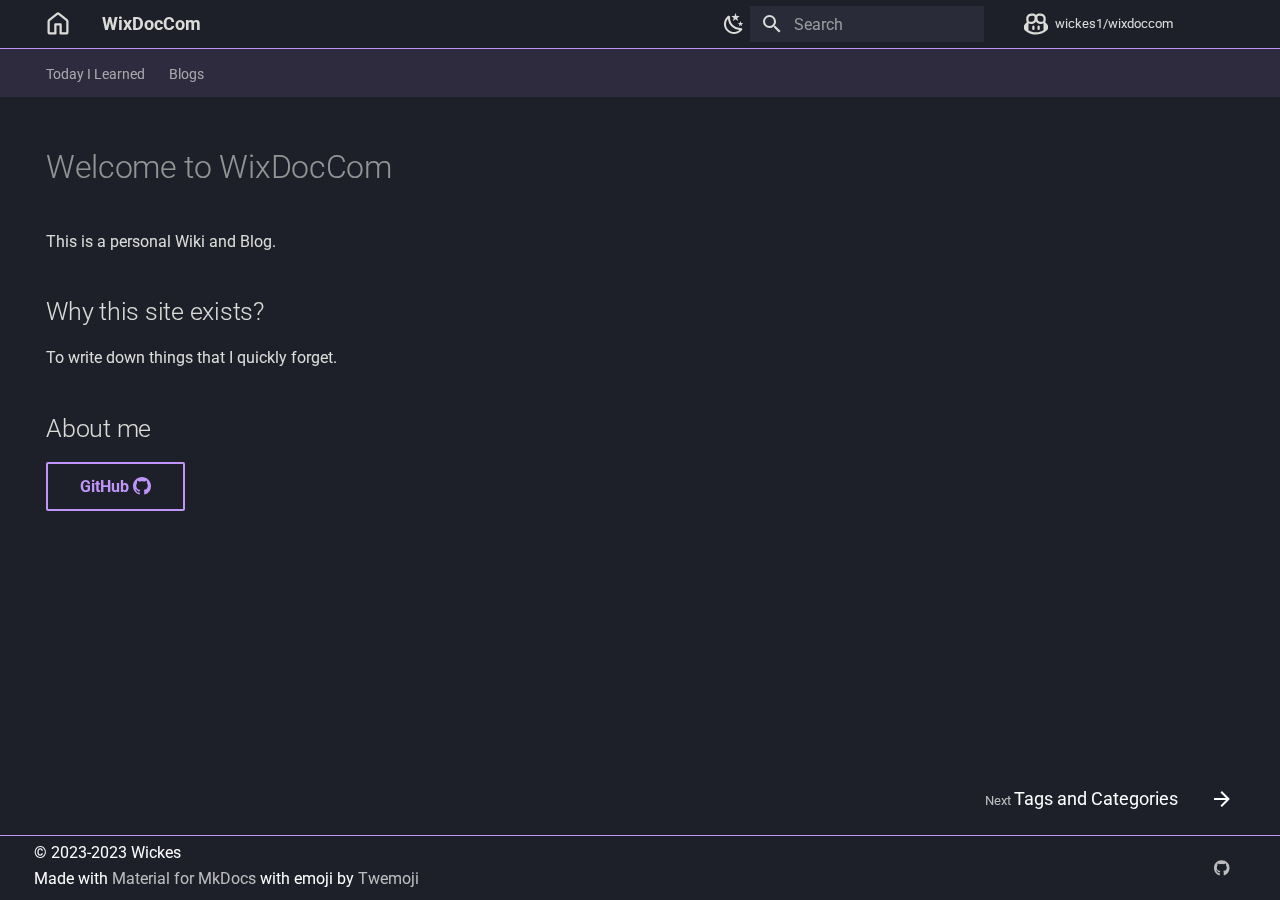
==== index.html @ 3c7849db "Deployed dbfec94 with MkDocs version: 1.5.3" ====
<!doctype html><html lang=en class=no-js> <head><meta charset=utf-8><meta name=viewport content="width=device-width,initial-scale=1"><meta name=description content="Wickes' little wiki"><meta name=author content=Wickes1><link href=https://wix-doc.com/ rel=canonical><link href=tags/ rel=next><link rel=icon href=assets/images/favicon.png><meta name=generator content="mkdocs-1.5.3, mkdocs-material-9.4.7"><title>WixDocCom</title><link rel=stylesheet href=assets/stylesheets/main.4b4a2bd9.min.css><link rel=stylesheet href=assets/stylesheets/palette.356b1318.min.css><script src=assets/pymdownx-extras/material-extra-theme-TVq-kNRT.js type=text/javascript></script><script src=assets/pymdownx-extras/material-extra-3rdparty-E-i8w1WA.js type=text/javascript></script><link rel=preconnect href=https://fonts.gstatic.com crossorigin><link rel=stylesheet href="https://fonts.googleapis.com/css?family=Roboto:300,300i,400,400i,700,700i%7CRoboto+Mono:400,400i,700,700i&display=fallback"><style>:root{--md-text-font:"Roboto";--md-code-font:"Roboto Mono"}</style><link rel=stylesheet href=assets/stylesheets/extra.css><link rel=stylesheet href=assets/pymdownx-extras/extra-ed665380f8.css><script>__md_scope=new URL(".",location),__md_hash=e=>[...e].reduce((e,_)=>(e<<5)-e+_.charCodeAt(0),0),__md_get=(e,_=localStorage,t=__md_scope)=>JSON.parse(_.getItem(t.pathname+"."+e)),__md_set=(e,_,t=localStorage,a=__md_scope)=>{try{t.setItem(a.pathname+"."+e,JSON.stringify(_))}catch(e){}}</script><script id=__analytics>function __md_analytics(){function n(){dataLayer.push(arguments)}window.dataLayer=window.dataLayer||[],n("js",new Date),n("config","G-ZJ2YJHZ1DX"),document.addEventListener("DOMContentLoaded",function(){document.forms.search&&document.forms.search.query.addEventListener("blur",function(){this.value&&n("event","search",{search_term:this.value})}),document$.subscribe(function(){var a=document.forms.feedback;if(void 0!==a)for(var e of a.querySelectorAll("[type=submit]"))e.addEventListener("click",function(e){e.preventDefault();var t=document.location.pathname,e=this.getAttribute("data-md-value");n("event","feedback",{page:t,data:e}),a.firstElementChild.disabled=!0;e=a.querySelector(".md-feedback__note [data-md-value='"+e+"']");e&&(e.hidden=!1)}),a.hidden=!1}),location$.subscribe(function(e){n("config","G-ZJ2YJHZ1DX",{page_path:e.pathname})})});var e=document.createElement("script");e.async=!0,e.src="https://www.googletagmanager.com/gtag/js?id=G-ZJ2YJHZ1DX",document.getElementById("__analytics").insertAdjacentElement("afterEnd",e)}</script><script>"undefined"!=typeof __md_analytics&&__md_analytics()</script><meta property=og:type content=website><meta property=og:title content="Welcome to WixDocCom"><meta property=og:description content="Wickes' little wiki"><meta property=og:image content=https://wix-doc.com/assets/images/social/index.png><meta property=og:image:type content=image/png><meta property=og:image:width content=1200><meta property=og:image:height content=630><meta content=https://wix-doc.com/ property=og:url><meta name=twitter:card content=summary_large_image><meta name=twitter:title content="Welcome to WixDocCom"><meta name=twitter:description content="Wickes' little wiki"><meta name=twitter:image content=https://wix-doc.com/assets/images/social/index.png><link href=assets/stylesheets/glightbox.min.css rel=stylesheet><style>
        html.glightbox-open { overflow: initial; height: 100%; }
        .gslide-title { margin-top: 0px; user-select: text; }
        .gslide-desc { color: #666; user-select: text; }
        .gslide-image img { background: white; }
        
            .gscrollbar-fixer { padding-right: 15px; }
            .gdesc-inner { font-size: 0.75rem; }
            body[data-md-color-scheme="slate"] .gdesc-inner { background: var(--md-default-bg-color);}
            body[data-md-color-scheme="slate"] .gslide-title { color: var(--md-default-fg-color);}
            body[data-md-color-scheme="slate"] .gslide-desc { color: var(--md-default-fg-color);}
            </style><script src=assets/javascripts/glightbox.min.js></script></head> <body dir=ltr data-md-color-scheme=dracula data-md-color-primary=deep-purple data-md-color-accent=deep-purple> <input class=md-toggle data-md-toggle=drawer type=checkbox id=__drawer autocomplete=off> <input class=md-toggle data-md-toggle=search type=checkbox id=__search autocomplete=off> <label class=md-overlay for=__drawer></label> <div data-md-component=skip> <a href=#welcome-to-wixdoccom class=md-skip> Skip to content </a> </div> <div data-md-component=announce> </div> <header class=md-header data-md-component=header> <nav class="md-header__inner md-grid" aria-label=header.title> <a href=https://wix-doc.com/ title=WixDocCom class="md-header__button md-logo" aria-label=WixDocCom> <svg xmlns=http://www.w3.org/2000/svg viewbox="0 0 16 16"><path d="M6.906.664a1.749 1.749 0 0 1 2.187 0l5.25 4.2c.415.332.657.835.657 1.367v7.019A1.75 1.75 0 0 1 13.25 15h-3.5a.75.75 0 0 1-.75-.75V9H7v5.25a.75.75 0 0 1-.75.75h-3.5A1.75 1.75 0 0 1 1 13.25V6.23c0-.531.242-1.034.657-1.366l5.25-4.2Zm1.25 1.171a.25.25 0 0 0-.312 0l-5.25 4.2a.25.25 0 0 0-.094.196v7.019c0 .138.112.25.25.25H5.5V8.25a.75.75 0 0 1 .75-.75h3.5a.75.75 0 0 1 .75.75v5.25h2.75a.25.25 0 0 0 .25-.25V6.23a.25.25 0 0 0-.094-.195Z"/></svg> </a> <label class="md-header__button md-icon" for=__drawer> <svg xmlns=http://www.w3.org/2000/svg viewbox="0 0 24 24"><path d="M3 6h18v2H3V6m0 5h18v2H3v-2m0 5h18v2H3v-2Z"/></svg> </label> <div class=md-header__title data-md-component=header-title> <div class=md-header__ellipsis> <div class=md-header__topic> <span class=md-ellipsis> WixDocCom </span> </div> <div class=md-header__topic data-md-component=header-topic> <span class=md-ellipsis> Welcome to WixDocCom </span> </div> </div> </div> <div class=md-header__options> <div class="md-header-nav__scheme md-header-nav__button md-source__icon md-icon"> <a href=javascript:toggleScheme(); title="Light mode" class=light-mode> <svg xmlns=http://www.w3.org/2000/svg viewbox="0 0 24 24"><path d="M12 7a5 5 0 0 1 5 5 5 5 0 0 1-5 5 5 5 0 0 1-5-5 5 5 0 0 1 5-5m0 2a3 3 0 0 0-3 3 3 3 0 0 0 3 3 3 3 0 0 0 3-3 3 3 0 0 0-3-3m0-7 2.39 3.42C13.65 5.15 12.84 5 12 5c-.84 0-1.65.15-2.39.42L12 2M3.34 7l4.16-.35A7.2 7.2 0 0 0 5.94 8.5c-.44.74-.69 1.5-.83 2.29L3.34 7m.02 10 1.76-3.77a7.131 7.131 0 0 0 2.38 4.14L3.36 17M20.65 7l-1.77 3.79a7.023 7.023 0 0 0-2.38-4.15l4.15.36m-.01 10-4.14.36c.59-.51 1.12-1.14 1.54-1.86.42-.73.69-1.5.83-2.29L20.64 17M12 22l-2.41-3.44c.74.27 1.55.44 2.41.44.82 0 1.63-.17 2.37-.44L12 22Z"/></svg> </a> <a href=javascript:toggleScheme(); title="Dark mode" class=dark-mode> <svg xmlns=http://www.w3.org/2000/svg viewbox="0 0 24 24"><path d="m17.75 4.09-2.53 1.94.91 3.06-2.63-1.81-2.63 1.81.91-3.06-2.53-1.94L12.44 4l1.06-3 1.06 3 3.19.09m3.5 6.91-1.64 1.25.59 1.98-1.7-1.17-1.7 1.17.59-1.98L15.75 11l2.06-.05L18.5 9l.69 1.95 2.06.05m-2.28 4.95c.83-.08 1.72 1.1 1.19 1.85-.32.45-.66.87-1.08 1.27C15.17 23 8.84 23 4.94 19.07c-3.91-3.9-3.91-10.24 0-14.14.4-.4.82-.76 1.27-1.08.75-.53 1.93.36 1.85 1.19-.27 2.86.69 5.83 2.89 8.02a9.96 9.96 0 0 0 8.02 2.89m-1.64 2.02a12.08 12.08 0 0 1-7.8-3.47c-2.17-2.19-3.33-5-3.49-7.82-2.81 3.14-2.7 7.96.31 10.98 3.02 3.01 7.84 3.12 10.98.31Z"/></svg> </a> <a href=javascript:toggleScheme(); title="System preference" class=system-mode> <svg xmlns=http://www.w3.org/2000/svg viewbox="0 0 24 24"><path d="M7.5 2c-1.79 1.15-3 3.18-3 5.5s1.21 4.35 3.03 5.5C4.46 13 2 10.54 2 7.5A5.5 5.5 0 0 1 7.5 2m11.57 1.5 1.43 1.43L4.93 20.5 3.5 19.07 19.07 3.5m-6.18 2.43L11.41 5 9.97 6l.42-1.7L9 3.24l1.75-.12.58-1.65L12 3.1l1.73.03-1.35 1.13.51 1.67m-3.3 3.61-1.16-.73-1.12.78.34-1.32-1.09-.83 1.36-.09.45-1.29.51 1.27 1.36.03-1.05.87.4 1.31M19 13.5a5.5 5.5 0 0 1-5.5 5.5c-1.22 0-2.35-.4-3.26-1.07l7.69-7.69c.67.91 1.07 2.04 1.07 3.26m-4.4 6.58 2.77-1.15-.24 3.35-2.53-2.2m4.33-2.7 1.15-2.77 2.2 2.54-3.35.23m1.15-4.96-1.14-2.78 3.34.24-2.2 2.54M9.63 18.93l2.77 1.15-2.53 2.19-.24-3.34Z"/></svg> </a> <a href=javascript:toggleScheme(); title="Unknown scheme" class=unknown-mode> <svg xmlns=http://www.w3.org/2000/svg viewbox="0 0 24 24"><path d="m15.07 11.25-.9.92C13.45 12.89 13 13.5 13 15h-2v-.5c0-1.11.45-2.11 1.17-2.83l1.24-1.26c.37-.36.59-.86.59-1.41a2 2 0 0 0-2-2 2 2 0 0 0-2 2H8a4 4 0 0 1 4-4 4 4 0 0 1 4 4 3.2 3.2 0 0 1-.93 2.25M13 19h-2v-2h2M12 2A10 10 0 0 0 2 12a10 10 0 0 0 10 10 10 10 0 0 0 10-10c0-5.53-4.5-10-10-10Z"/></svg> </a> </div> </div> <label class="md-header__button md-icon" for=__search> <svg xmlns=http://www.w3.org/2000/svg viewbox="0 0 24 24"><path d="M9.5 3A6.5 6.5 0 0 1 16 9.5c0 1.61-.59 3.09-1.56 4.23l.27.27h.79l5 5-1.5 1.5-5-5v-.79l-.27-.27A6.516 6.516 0 0 1 9.5 16 6.5 6.5 0 0 1 3 9.5 6.5 6.5 0 0 1 9.5 3m0 2C7 5 5 7 5 9.5S7 14 9.5 14 14 12 14 9.5 12 5 9.5 5Z"/></svg> </label> <div class=md-search data-md-component=search role=dialog> <label class=md-search__overlay for=__search></label> <div class=md-search__inner role=search> <form class=md-search__form name=search> <input type=text class=md-search__input name=query aria-label=Search placeholder=Search autocapitalize=off autocorrect=off autocomplete=off spellcheck=false data-md-component=search-query required> <label class="md-search__icon md-icon" for=__search> <svg xmlns=http://www.w3.org/2000/svg viewbox="0 0 24 24"><path d="M9.5 3A6.5 6.5 0 0 1 16 9.5c0 1.61-.59 3.09-1.56 4.23l.27.27h.79l5 5-1.5 1.5-5-5v-.79l-.27-.27A6.516 6.516 0 0 1 9.5 16 6.5 6.5 0 0 1 3 9.5 6.5 6.5 0 0 1 9.5 3m0 2C7 5 5 7 5 9.5S7 14 9.5 14 14 12 14 9.5 12 5 9.5 5Z"/></svg> <svg xmlns=http://www.w3.org/2000/svg viewbox="0 0 24 24"><path d="M20 11v2H8l5.5 5.5-1.42 1.42L4.16 12l7.92-7.92L13.5 5.5 8 11h12Z"/></svg> </label> <nav class=md-search__options aria-label=Search> <a href=javascript:void(0) class="md-search__icon md-icon" title=Share aria-label=Share data-clipboard data-clipboard-text data-md-component=search-share tabindex=-1> <svg xmlns=http://www.w3.org/2000/svg viewbox="0 0 24 24"><path d="M18 16.08c-.76 0-1.44.3-1.96.77L8.91 12.7c.05-.23.09-.46.09-.7 0-.24-.04-.47-.09-.7l7.05-4.11c.54.5 1.25.81 2.04.81a3 3 0 0 0 3-3 3 3 0 0 0-3-3 3 3 0 0 0-3 3c0 .24.04.47.09.7L8.04 9.81C7.5 9.31 6.79 9 6 9a3 3 0 0 0-3 3 3 3 0 0 0 3 3c.79 0 1.5-.31 2.04-.81l7.12 4.15c-.05.21-.08.43-.08.66 0 1.61 1.31 2.91 2.92 2.91 1.61 0 2.92-1.3 2.92-2.91A2.92 2.92 0 0 0 18 16.08Z"/></svg> </a> <button type=reset class="md-search__icon md-icon" title=Clear aria-label=Clear tabindex=-1> <svg xmlns=http://www.w3.org/2000/svg viewbox="0 0 24 24"><path d="M19 6.41 17.59 5 12 10.59 6.41 5 5 6.41 10.59 12 5 17.59 6.41 19 12 13.41 17.59 19 19 17.59 13.41 12 19 6.41Z"/></svg> </button> </nav> <div class=md-search__suggest data-md-component=search-suggest></div> </form> <div class=md-search__output> <div class=md-search__scrollwrap data-md-scrollfix> <div class=md-search-result data-md-component=search-result> <div class=md-search-result__meta> Initializing search </div> <ol class=md-search-result__list role=presentation></ol> </div> </div> </div> </div> </div> <div class=md-header__source> <a href=https://github.com/wickes1/wixdoccom-source title="Go to repository" class=md-source data-md-component=source> <div class="md-source__icon md-icon"> <svg xmlns=http://www.w3.org/2000/svg viewbox="0 0 16 16"><path d="M7.998 15.035c-4.562 0-7.873-2.914-7.998-3.749V9.338c.085-.628.677-1.686 1.588-2.065.013-.07.024-.143.036-.218.029-.183.06-.384.126-.612-.201-.508-.254-1.084-.254-1.656 0-.87.128-1.769.693-2.484.579-.733 1.494-1.124 2.724-1.261 1.206-.134 2.262.034 2.944.765.05.053.096.108.139.165.044-.057.094-.112.143-.165.682-.731 1.738-.899 2.944-.765 1.23.137 2.145.528 2.724 1.261.566.715.693 1.614.693 2.484 0 .572-.053 1.148-.254 1.656.066.228.098.429.126.612.012.076.024.148.037.218.924.385 1.522 1.471 1.591 2.095v1.872c0 .766-3.351 3.795-8.002 3.795Zm0-1.485c2.28 0 4.584-1.11 5.002-1.433V7.862l-.023-.116c-.49.21-1.075.291-1.727.291-1.146 0-2.059-.327-2.71-.991A3.222 3.222 0 0 1 8 6.303a3.24 3.24 0 0 1-.544.743c-.65.664-1.563.991-2.71.991-.652 0-1.236-.081-1.727-.291l-.023.116v4.255c.419.323 2.722 1.433 5.002 1.433ZM6.762 2.83c-.193-.206-.637-.413-1.682-.297-1.019.113-1.479.404-1.713.7-.247.312-.369.789-.369 1.554 0 .793.129 1.171.308 1.371.162.181.519.379 1.442.379.853 0 1.339-.235 1.638-.54.315-.322.527-.827.617-1.553.117-.935-.037-1.395-.241-1.614Zm4.155-.297c-1.044-.116-1.488.091-1.681.297-.204.219-.359.679-.242 1.614.091.726.303 1.231.618 1.553.299.305.784.54 1.638.54.922 0 1.28-.198 1.442-.379.179-.2.308-.578.308-1.371 0-.765-.123-1.242-.37-1.554-.233-.296-.693-.587-1.713-.7Z"/><path d="M6.25 9.037a.75.75 0 0 1 .75.75v1.501a.75.75 0 0 1-1.5 0V9.787a.75.75 0 0 1 .75-.75Zm4.25.75v1.501a.75.75 0 0 1-1.5 0V9.787a.75.75 0 0 1 1.5 0Z"/></svg> </div> <div class=md-source__repository> wickes1/wixdoccom </div> </a> </div> </nav> </header> <div class=md-container data-md-component=container> <nav class=md-tabs aria-label=Tabs data-md-component=tabs> <div class=md-grid> <ul class=md-tabs__list> <li class=md-tabs__item> <a href=til/ class=md-tabs__link> Today I Learned </a> </li> <li class=md-tabs__item> <a href=blog/ class=md-tabs__link> Blogs </a> </li> </ul> </div> </nav> <main class=md-main data-md-component=main> <div class="md-main__inner md-grid"> <div class="md-sidebar md-sidebar--primary" data-md-component=sidebar data-md-type=navigation hidden> <div class=md-sidebar__scrollwrap> <div class=md-sidebar__inner> <nav class="md-nav md-nav--primary md-nav--lifted" aria-label=Navigation data-md-level=0> <label class=md-nav__title for=__drawer> <a href=. title=WixDocCom class="md-nav__button md-logo" aria-label=WixDocCom data-md-component=logo> <svg xmlns=http://www.w3.org/2000/svg viewbox="0 0 16 16"><path d="M6.906.664a1.749 1.749 0 0 1 2.187 0l5.25 4.2c.415.332.657.835.657 1.367v7.019A1.75 1.75 0 0 1 13.25 15h-3.5a.75.75 0 0 1-.75-.75V9H7v5.25a.75.75 0 0 1-.75.75h-3.5A1.75 1.75 0 0 1 1 13.25V6.23c0-.531.242-1.034.657-1.366l5.25-4.2Zm1.25 1.171a.25.25 0 0 0-.312 0l-5.25 4.2a.25.25 0 0 0-.094.196v7.019c0 .138.112.25.25.25H5.5V8.25a.75.75 0 0 1 .75-.75h3.5a.75.75 0 0 1 .75.75v5.25h2.75a.25.25 0 0 0 .25-.25V6.23a.25.25 0 0 0-.094-.195Z"/></svg> </a> WixDocCom </label> <div class=md-nav__source> <a href=https://github.com/wickes1/wixdoccom-source title="Go to repository" class=md-source data-md-component=source> <div class="md-source__icon md-icon"> <svg xmlns=http://www.w3.org/2000/svg viewbox="0 0 16 16"><path d="M7.998 15.035c-4.562 0-7.873-2.914-7.998-3.749V9.338c.085-.628.677-1.686 1.588-2.065.013-.07.024-.143.036-.218.029-.183.06-.384.126-.612-.201-.508-.254-1.084-.254-1.656 0-.87.128-1.769.693-2.484.579-.733 1.494-1.124 2.724-1.261 1.206-.134 2.262.034 2.944.765.05.053.096.108.139.165.044-.057.094-.112.143-.165.682-.731 1.738-.899 2.944-.765 1.23.137 2.145.528 2.724 1.261.566.715.693 1.614.693 2.484 0 .572-.053 1.148-.254 1.656.066.228.098.429.126.612.012.076.024.148.037.218.924.385 1.522 1.471 1.591 2.095v1.872c0 .766-3.351 3.795-8.002 3.795Zm0-1.485c2.28 0 4.584-1.11 5.002-1.433V7.862l-.023-.116c-.49.21-1.075.291-1.727.291-1.146 0-2.059-.327-2.71-.991A3.222 3.222 0 0 1 8 6.303a3.24 3.24 0 0 1-.544.743c-.65.664-1.563.991-2.71.991-.652 0-1.236-.081-1.727-.291l-.023.116v4.255c.419.323 2.722 1.433 5.002 1.433ZM6.762 2.83c-.193-.206-.637-.413-1.682-.297-1.019.113-1.479.404-1.713.7-.247.312-.369.789-.369 1.554 0 .793.129 1.171.308 1.371.162.181.519.379 1.442.379.853 0 1.339-.235 1.638-.54.315-.322.527-.827.617-1.553.117-.935-.037-1.395-.241-1.614Zm4.155-.297c-1.044-.116-1.488.091-1.681.297-.204.219-.359.679-.242 1.614.091.726.303 1.231.618 1.553.299.305.784.54 1.638.54.922 0 1.28-.198 1.442-.379.179-.2.308-.578.308-1.371 0-.765-.123-1.242-.37-1.554-.233-.296-.693-.587-1.713-.7Z"/><path d="M6.25 9.037a.75.75 0 0 1 .75.75v1.501a.75.75 0 0 1-1.5 0V9.787a.75.75 0 0 1 .75-.75Zm4.25.75v1.501a.75.75 0 0 1-1.5 0V9.787a.75.75 0 0 1 1.5 0Z"/></svg> </div> <div class=md-source__repository> wickes1/wixdoccom </div> </a> </div> <ul class=md-nav__list data-md-scrollfix> <li class="md-nav__item md-nav__item--section md-nav__item--nested"> <input class="md-nav__toggle md-toggle " type=checkbox id=__nav_1> <div class="md-nav__link md-nav__container"> <a href=til/ class="md-nav__link "> <span class=md-ellipsis> Today I Learned </span> </a> <label class="md-nav__link " for=__nav_1 id=__nav_1_label tabindex> <span class="md-nav__icon md-icon"></span> </label> </div> <nav class=md-nav data-md-level=1 aria-labelledby=__nav_1_label aria-expanded=false> <label class=md-nav__title for=__nav_1> <span class="md-nav__icon md-icon"></span> Today I Learned </label> <ul class=md-nav__list data-md-scrollfix> <li class=md-nav__item> <a href=til/arch-linux/ class=md-nav__link> <span class=md-ellipsis> Arch Linux </span> </a> </li> <li class=md-nav__item> <a href=til/cloudflare/ class=md-nav__link> <span class=md-ellipsis> Cloudflare </span> </a> </li> </ul> </nav> </li> <li class="md-nav__item md-nav__item--section md-nav__item--nested"> <input class="md-nav__toggle md-toggle " type=checkbox id=__nav_2> <div class="md-nav__link md-nav__container"> <a href=blog/ class="md-nav__link "> <span class=md-ellipsis> Blogs </span> </a> <label class="md-nav__link " for=__nav_2 id=__nav_2_label tabindex> <span class="md-nav__icon md-icon"></span> </label> </div> <nav class=md-nav data-md-level=1 aria-labelledby=__nav_2_label aria-expanded=false> <label class=md-nav__title for=__nav_2> <span class="md-nav__icon md-icon"></span> Blogs </label> <ul class=md-nav__list data-md-scrollfix> <li class="md-nav__item md-nav__item--section md-nav__item--nested"> <input class="md-nav__toggle md-toggle " type=checkbox id=__nav_2_2> <label class=md-nav__link for=__nav_2_2 id=__nav_2_2_label tabindex> <span class=md-ellipsis> Archive </span> <span class="md-nav__icon md-icon"></span> </label> <nav class=md-nav data-md-level=2 aria-labelledby=__nav_2_2_label aria-expanded=false> <label class=md-nav__title for=__nav_2_2> <span class="md-nav__icon md-icon"></span> Archive </label> <ul class=md-nav__list data-md-scrollfix> <li class=md-nav__item> <a href=blog/archive/2023/11/ class=md-nav__link> <span class=md-ellipsis> November 2023 </span> </a> </li> </ul> </nav> </li> </ul> </nav> </li> </ul> </nav> </div> </div> </div> <div class="md-sidebar md-sidebar--secondary" data-md-component=sidebar data-md-type=toc hidden> <div class=md-sidebar__scrollwrap> <div class=md-sidebar__inner> <nav class="md-nav md-nav--secondary" aria-label="Table of contents"> <label class=md-nav__title for=__toc> <span class="md-nav__icon md-icon"></span> Table of contents </label> <ul class=md-nav__list data-md-component=toc data-md-scrollfix> <li class=md-nav__item> <a href=#why-this-site-exists class=md-nav__link> Why this site exists? </a> </li> <li class=md-nav__item> <a href=#about-me class=md-nav__link> About me </a> </li> </ul> </nav> </div> </div> </div> <div class=md-content data-md-component=content> <article class="md-content__inner md-typeset"> <h1 id=welcome-to-wixdoccom>Welcome to WixDocCom<a class=headerlink href=#welcome-to-wixdoccom title="Permanent link">&para;</a></h1> <p>This is a personal Wiki and Blog.</p> <h2 id=why-this-site-exists>Why this site exists?<a class=headerlink href=#why-this-site-exists title="Permanent link">&para;</a></h2> <p>To write down things that I quickly forget.</p> <h2 id=about-me>About me<a class=headerlink href=#about-me title="Permanent link">&para;</a></h2> <p><a class=md-button href=https://github.com/wickes1 rel=noopener target=_blank>GitHub <span class=twemoji><svg xmlns=http://www.w3.org/2000/svg viewbox="0 0 16 16"><path d="M8 0c4.42 0 8 3.58 8 8a8.013 8.013 0 0 1-5.45 7.59c-.4.08-.55-.17-.55-.38 0-.27.01-1.13.01-2.2 0-.75-.25-1.23-.54-1.48 1.78-.2 3.65-.88 3.65-3.95 0-.88-.31-1.59-.82-2.15.08-.2.36-1.02-.08-2.12 0 0-.67-.22-2.2.82-.64-.18-1.32-.27-2-.27-.68 0-1.36.09-2 .27-1.53-1.03-2.2-.82-2.2-.82-.44 1.1-.16 1.92-.08 2.12-.51.56-.82 1.28-.82 2.15 0 3.06 1.86 3.75 3.64 3.95-.23.2-.44.55-.51 1.07-.46.21-1.61.55-2.33-.66-.15-.24-.6-.83-1.23-.82-.67.01-.27.38.01.53.34.19.73.9.82 1.13.16.45.68 1.31 2.69.94 0 .67.01 1.3.01 1.49 0 .21-.15.45-.55.38A7.995 7.995 0 0 1 0 8c0-4.42 3.58-8 8-8Z"/></svg></span></a></p> </article> </div> </div> <button type=button class="md-top md-icon" data-md-component=top hidden> <svg xmlns=http://www.w3.org/2000/svg viewbox="0 0 24 24"><path d="M13 20h-2V8l-5.5 5.5-1.42-1.42L12 4.16l7.92 7.92-1.42 1.42L13 8v12Z"/></svg> Back to top </button> </main> <footer class=md-footer> <nav class="md-footer__inner md-grid" aria-label=footer.title> <a href=tags/ class="md-footer__link md-footer__link--next" rel=next> <div class=md-footer__title> <div class=md-ellipsis> <span class=md-footer__direction> Next </span> Tags and Categories </div> </div> <div class="md-footer__button md-icon"> <svg xmlns=http://www.w3.org/2000/svg viewbox="0 0 24 24"><path d="M4 11v2h12l-5.5 5.5 1.42 1.42L19.84 12l-7.92-7.92L10.5 5.5 16 11H4Z"/></svg> </div> </a> </nav> <div class="md-footer-meta md-typeset"> <div class="md-footer-meta__inner md-grid"> <div class=md-footer-copyright> <div class=md-footer-copyright__highlight> &copy; 2023-2023 Wickes<br> </div> Made with <a href=https://squidfunk.github.io/mkdocs-material/ target=_blank rel=noopener> Material for MkDocs </a> with emoji by <a href=https://github.com/twitter/twemoji target=_blank rel=noopener> Twemoji </a> </div> <div class=md-social> <a href=https://github.com/wickes1 target=_blank rel=noopener title=github.com class=md-social__link> <svg xmlns=http://www.w3.org/2000/svg viewbox="0 0 496 512"><!-- Font Awesome Free 6.4.2 by @fontawesome - https://fontawesome.com License - https://fontawesome.com/license/free (Icons: CC BY 4.0, Fonts: SIL OFL 1.1, Code: MIT License) Copyright 2023 Fonticons, Inc.--><path d="M165.9 397.4c0 2-2.3 3.6-5.2 3.6-3.3.3-5.6-1.3-5.6-3.6 0-2 2.3-3.6 5.2-3.6 3-.3 5.6 1.3 5.6 3.6zm-31.1-4.5c-.7 2 1.3 4.3 4.3 4.9 2.6 1 5.6 0 6.2-2s-1.3-4.3-4.3-5.2c-2.6-.7-5.5.3-6.2 2.3zm44.2-1.7c-2.9.7-4.9 2.6-4.6 4.9.3 2 2.9 3.3 5.9 2.6 2.9-.7 4.9-2.6 4.6-4.6-.3-1.9-3-3.2-5.9-2.9zM244.8 8C106.1 8 0 113.3 0 252c0 110.9 69.8 205.8 169.5 239.2 12.8 2.3 17.3-5.6 17.3-12.1 0-6.2-.3-40.4-.3-61.4 0 0-70 15-84.7-29.8 0 0-11.4-29.1-27.8-36.6 0 0-22.9-15.7 1.6-15.4 0 0 24.9 2 38.6 25.8 21.9 38.6 58.6 27.5 72.9 20.9 2.3-16 8.8-27.1 16-33.7-55.9-6.2-112.3-14.3-112.3-110.5 0-27.5 7.6-41.3 23.6-58.9-2.6-6.5-11.1-33.3 2.6-67.9 20.9-6.5 69 27 69 27 20-5.6 41.5-8.5 62.8-8.5s42.8 2.9 62.8 8.5c0 0 48.1-33.6 69-27 13.7 34.7 5.2 61.4 2.6 67.9 16 17.7 25.8 31.5 25.8 58.9 0 96.5-58.9 104.2-114.8 110.5 9.2 7.9 17 22.9 17 46.4 0 33.7-.3 75.4-.3 83.6 0 6.5 4.6 14.4 17.3 12.1C428.2 457.8 496 362.9 496 252 496 113.3 383.5 8 244.8 8zM97.2 352.9c-1.3 1-1 3.3.7 5.2 1.6 1.6 3.9 2.3 5.2 1 1.3-1 1-3.3-.7-5.2-1.6-1.6-3.9-2.3-5.2-1zm-10.8-8.1c-.7 1.3.3 2.9 2.3 3.9 1.6 1 3.6.7 4.3-.7.7-1.3-.3-2.9-2.3-3.9-2-.6-3.6-.3-4.3.7zm32.4 35.6c-1.6 1.3-1 4.3 1.3 6.2 2.3 2.3 5.2 2.6 6.5 1 1.3-1.3.7-4.3-1.3-6.2-2.2-2.3-5.2-2.6-6.5-1zm-11.4-14.7c-1.6 1-1.6 3.6 0 5.9 1.6 2.3 4.3 3.3 5.6 2.3 1.6-1.3 1.6-3.9 0-6.2-1.4-2.3-4-3.3-5.6-2z"/></svg> </a> </div> </div> </div> </footer> </div> <div class=md-dialog data-md-component=dialog> <div class="md-dialog__inner md-typeset"></div> </div> <script id=__config type=application/json>{"base": ".", "features": ["search.highlight", "search.suggest", "search.share", "content.code.copy", "content.code.annotate", "toc.follow", "navigation.top", "navigation.tabs", "navigation.prune", "navigation.path", "navigation.indexes", "navigation.footer", "navigation.tracking", "navigation.sections", "navigation.tabs.dropdown"], "search": "assets/javascripts/workers/search.f886a092.min.js", "translations": {"clipboard.copied": "Copied to clipboard", "clipboard.copy": "Copy to clipboard", "search.result.more.one": "1 more on this page", "search.result.more.other": "# more on this page", "search.result.none": "No matching documents", "search.result.one": "1 matching document", "search.result.other": "# matching documents", "search.result.placeholder": "Type to start searching", "search.result.term.missing": "Missing", "select.version": "Select version"}}</script> <script src=assets/javascripts/bundle.aecac24b.min.js></script> <script src=.></script> <script src=assets/pymdownx-extras/extra-loader-q9CWAeV9.js></script> <script>document$.subscribe(() => {const lightbox = GLightbox({"touchNavigation": true, "loop": false, "zoomable": true, "draggable": true, "openEffect": "zoom", "closeEffect": "zoom", "slideEffect": "slide"});})</script></body> </html>
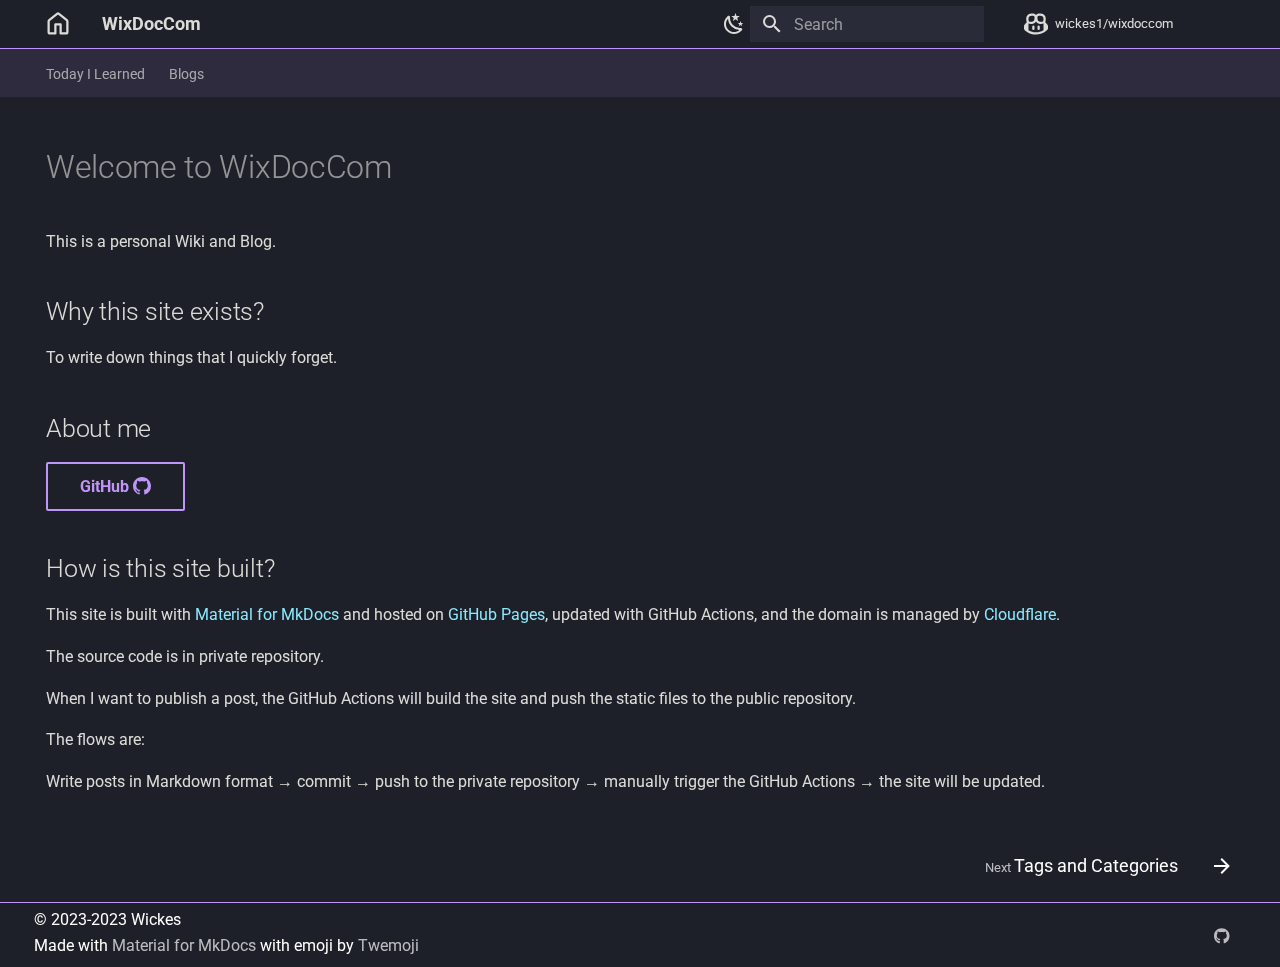
==== commit e28e2f83: "Deployed 4eb49f0 with MkDocs version: 1.5.3" ====
--- a/index.html
+++ b/index.html
@@ -9,4 +9,4 @@
             body[data-md-color-scheme="slate"] .gdesc-inner { background: var(--md-default-bg-color);}
             body[data-md-color-scheme="slate"] .gslide-title { color: var(--md-default-fg-color);}
             body[data-md-color-scheme="slate"] .gslide-desc { color: var(--md-default-fg-color);}
-            </style><script src=assets/javascripts/glightbox.min.js></script></head> <body dir=ltr data-md-color-scheme=dracula data-md-color-primary=deep-purple data-md-color-accent=deep-purple> <input class=md-toggle data-md-toggle=drawer type=checkbox id=__drawer autocomplete=off> <input class=md-toggle data-md-toggle=search type=checkbox id=__search autocomplete=off> <label class=md-overlay for=__drawer></label> <div data-md-component=skip> <a href=#welcome-to-wixdoccom class=md-skip> Skip to content </a> </div> <div data-md-component=announce> </div> <header class=md-header data-md-component=header> <nav class="md-header__inner md-grid" aria-label=header.title> <a href=https://wix-doc.com/ title=WixDocCom class="md-header__button md-logo" aria-label=WixDocCom> <svg xmlns=http://www.w3.org/2000/svg viewbox="0 0 16 16"><path d="M6.906.664a1.749 1.749 0 0 1 2.187 0l5.25 4.2c.415.332.657.835.657 1.367v7.019A1.75 1.75 0 0 1 13.25 15h-3.5a.75.75 0 0 1-.75-.75V9H7v5.25a.75.75 0 0 1-.75.75h-3.5A1.75 1.75 0 0 1 1 13.25V6.23c0-.531.242-1.034.657-1.366l5.25-4.2Zm1.25 1.171a.25.25 0 0 0-.312 0l-5.25 4.2a.25.25 0 0 0-.094.196v7.019c0 .138.112.25.25.25H5.5V8.25a.75.75 0 0 1 .75-.75h3.5a.75.75 0 0 1 .75.75v5.25h2.75a.25.25 0 0 0 .25-.25V6.23a.25.25 0 0 0-.094-.195Z"/></svg> </a> <label class="md-header__button md-icon" for=__drawer> <svg xmlns=http://www.w3.org/2000/svg viewbox="0 0 24 24"><path d="M3 6h18v2H3V6m0 5h18v2H3v-2m0 5h18v2H3v-2Z"/></svg> </label> <div class=md-header__title data-md-component=header-title> <div class=md-header__ellipsis> <div class=md-header__topic> <span class=md-ellipsis> WixDocCom </span> </div> <div class=md-header__topic data-md-component=header-topic> <span class=md-ellipsis> Welcome to WixDocCom </span> </div> </div> </div> <div class=md-header__options> <div class="md-header-nav__scheme md-header-nav__button md-source__icon md-icon"> <a href=javascript:toggleScheme(); title="Light mode" class=light-mode> <svg xmlns=http://www.w3.org/2000/svg viewbox="0 0 24 24"><path d="M12 7a5 5 0 0 1 5 5 5 5 0 0 1-5 5 5 5 0 0 1-5-5 5 5 0 0 1 5-5m0 2a3 3 0 0 0-3 3 3 3 0 0 0 3 3 3 3 0 0 0 3-3 3 3 0 0 0-3-3m0-7 2.39 3.42C13.65 5.15 12.84 5 12 5c-.84 0-1.65.15-2.39.42L12 2M3.34 7l4.16-.35A7.2 7.2 0 0 0 5.94 8.5c-.44.74-.69 1.5-.83 2.29L3.34 7m.02 10 1.76-3.77a7.131 7.131 0 0 0 2.38 4.14L3.36 17M20.65 7l-1.77 3.79a7.023 7.023 0 0 0-2.38-4.15l4.15.36m-.01 10-4.14.36c.59-.51 1.12-1.14 1.54-1.86.42-.73.69-1.5.83-2.29L20.64 17M12 22l-2.41-3.44c.74.27 1.55.44 2.41.44.82 0 1.63-.17 2.37-.44L12 22Z"/></svg> </a> <a href=javascript:toggleScheme(); title="Dark mode" class=dark-mode> <svg xmlns=http://www.w3.org/2000/svg viewbox="0 0 24 24"><path d="m17.75 4.09-2.53 1.94.91 3.06-2.63-1.81-2.63 1.81.91-3.06-2.53-1.94L12.44 4l1.06-3 1.06 3 3.19.09m3.5 6.91-1.64 1.25.59 1.98-1.7-1.17-1.7 1.17.59-1.98L15.75 11l2.06-.05L18.5 9l.69 1.95 2.06.05m-2.28 4.95c.83-.08 1.72 1.1 1.19 1.85-.32.45-.66.87-1.08 1.27C15.17 23 8.84 23 4.94 19.07c-3.91-3.9-3.91-10.24 0-14.14.4-.4.82-.76 1.27-1.08.75-.53 1.93.36 1.85 1.19-.27 2.86.69 5.83 2.89 8.02a9.96 9.96 0 0 0 8.02 2.89m-1.64 2.02a12.08 12.08 0 0 1-7.8-3.47c-2.17-2.19-3.33-5-3.49-7.82-2.81 3.14-2.7 7.96.31 10.98 3.02 3.01 7.84 3.12 10.98.31Z"/></svg> </a> <a href=javascript:toggleScheme(); title="System preference" class=system-mode> <svg xmlns=http://www.w3.org/2000/svg viewbox="0 0 24 24"><path d="M7.5 2c-1.79 1.15-3 3.18-3 5.5s1.21 4.35 3.03 5.5C4.46 13 2 10.54 2 7.5A5.5 5.5 0 0 1 7.5 2m11.57 1.5 1.43 1.43L4.93 20.5 3.5 19.07 19.07 3.5m-6.18 2.43L11.41 5 9.97 6l.42-1.7L9 3.24l1.75-.12.58-1.65L12 3.1l1.73.03-1.35 1.13.51 1.67m-3.3 3.61-1.16-.73-1.12.78.34-1.32-1.09-.83 1.36-.09.45-1.29.51 1.27 1.36.03-1.05.87.4 1.31M19 13.5a5.5 5.5 0 0 1-5.5 5.5c-1.22 0-2.35-.4-3.26-1.07l7.69-7.69c.67.91 1.07 2.04 1.07 3.26m-4.4 6.58 2.77-1.15-.24 3.35-2.53-2.2m4.33-2.7 1.15-2.77 2.2 2.54-3.35.23m1.15-4.96-1.14-2.78 3.34.24-2.2 2.54M9.63 18.93l2.77 1.15-2.53 2.19-.24-3.34Z"/></svg> </a> <a href=javascript:toggleScheme(); title="Unknown scheme" class=unknown-mode> <svg xmlns=http://www.w3.org/2000/svg viewbox="0 0 24 24"><path d="m15.07 11.25-.9.92C13.45 12.89 13 13.5 13 15h-2v-.5c0-1.11.45-2.11 1.17-2.83l1.24-1.26c.37-.36.59-.86.59-1.41a2 2 0 0 0-2-2 2 2 0 0 0-2 2H8a4 4 0 0 1 4-4 4 4 0 0 1 4 4 3.2 3.2 0 0 1-.93 2.25M13 19h-2v-2h2M12 2A10 10 0 0 0 2 12a10 10 0 0 0 10 10 10 10 0 0 0 10-10c0-5.53-4.5-10-10-10Z"/></svg> </a> </div> </div> <label class="md-header__button md-icon" for=__search> <svg xmlns=http://www.w3.org/2000/svg viewbox="0 0 24 24"><path d="M9.5 3A6.5 6.5 0 0 1 16 9.5c0 1.61-.59 3.09-1.56 4.23l.27.27h.79l5 5-1.5 1.5-5-5v-.79l-.27-.27A6.516 6.516 0 0 1 9.5 16 6.5 6.5 0 0 1 3 9.5 6.5 6.5 0 0 1 9.5 3m0 2C7 5 5 7 5 9.5S7 14 9.5 14 14 12 14 9.5 12 5 9.5 5Z"/></svg> </label> <div class=md-search data-md-component=search role=dialog> <label class=md-search__overlay for=__search></label> <div class=md-search__inner role=search> <form class=md-search__form name=search> <input type=text class=md-search__input name=query aria-label=Search placeholder=Search autocapitalize=off autocorrect=off autocomplete=off spellcheck=false data-md-component=search-query required> <label class="md-search__icon md-icon" for=__search> <svg xmlns=http://www.w3.org/2000/svg viewbox="0 0 24 24"><path d="M9.5 3A6.5 6.5 0 0 1 16 9.5c0 1.61-.59 3.09-1.56 4.23l.27.27h.79l5 5-1.5 1.5-5-5v-.79l-.27-.27A6.516 6.516 0 0 1 9.5 16 6.5 6.5 0 0 1 3 9.5 6.5 6.5 0 0 1 9.5 3m0 2C7 5 5 7 5 9.5S7 14 9.5 14 14 12 14 9.5 12 5 9.5 5Z"/></svg> <svg xmlns=http://www.w3.org/2000/svg viewbox="0 0 24 24"><path d="M20 11v2H8l5.5 5.5-1.42 1.42L4.16 12l7.92-7.92L13.5 5.5 8 11h12Z"/></svg> </label> <nav class=md-search__options aria-label=Search> <a href=javascript:void(0) class="md-search__icon md-icon" title=Share aria-label=Share data-clipboard data-clipboard-text data-md-component=search-share tabindex=-1> <svg xmlns=http://www.w3.org/2000/svg viewbox="0 0 24 24"><path d="M18 16.08c-.76 0-1.44.3-1.96.77L8.91 12.7c.05-.23.09-.46.09-.7 0-.24-.04-.47-.09-.7l7.05-4.11c.54.5 1.25.81 2.04.81a3 3 0 0 0 3-3 3 3 0 0 0-3-3 3 3 0 0 0-3 3c0 .24.04.47.09.7L8.04 9.81C7.5 9.31 6.79 9 6 9a3 3 0 0 0-3 3 3 3 0 0 0 3 3c.79 0 1.5-.31 2.04-.81l7.12 4.15c-.05.21-.08.43-.08.66 0 1.61 1.31 2.91 2.92 2.91 1.61 0 2.92-1.3 2.92-2.91A2.92 2.92 0 0 0 18 16.08Z"/></svg> </a> <button type=reset class="md-search__icon md-icon" title=Clear aria-label=Clear tabindex=-1> <svg xmlns=http://www.w3.org/2000/svg viewbox="0 0 24 24"><path d="M19 6.41 17.59 5 12 10.59 6.41 5 5 6.41 10.59 12 5 17.59 6.41 19 12 13.41 17.59 19 19 17.59 13.41 12 19 6.41Z"/></svg> </button> </nav> <div class=md-search__suggest data-md-component=search-suggest></div> </form> <div class=md-search__output> <div class=md-search__scrollwrap data-md-scrollfix> <div class=md-search-result data-md-component=search-result> <div class=md-search-result__meta> Initializing search </div> <ol class=md-search-result__list role=presentation></ol> </div> </div> </div> </div> </div> <div class=md-header__source> <a href=https://github.com/wickes1/wixdoccom-source title="Go to repository" class=md-source data-md-component=source> <div class="md-source__icon md-icon"> <svg xmlns=http://www.w3.org/2000/svg viewbox="0 0 16 16"><path d="M7.998 15.035c-4.562 0-7.873-2.914-7.998-3.749V9.338c.085-.628.677-1.686 1.588-2.065.013-.07.024-.143.036-.218.029-.183.06-.384.126-.612-.201-.508-.254-1.084-.254-1.656 0-.87.128-1.769.693-2.484.579-.733 1.494-1.124 2.724-1.261 1.206-.134 2.262.034 2.944.765.05.053.096.108.139.165.044-.057.094-.112.143-.165.682-.731 1.738-.899 2.944-.765 1.23.137 2.145.528 2.724 1.261.566.715.693 1.614.693 2.484 0 .572-.053 1.148-.254 1.656.066.228.098.429.126.612.012.076.024.148.037.218.924.385 1.522 1.471 1.591 2.095v1.872c0 .766-3.351 3.795-8.002 3.795Zm0-1.485c2.28 0 4.584-1.11 5.002-1.433V7.862l-.023-.116c-.49.21-1.075.291-1.727.291-1.146 0-2.059-.327-2.71-.991A3.222 3.222 0 0 1 8 6.303a3.24 3.24 0 0 1-.544.743c-.65.664-1.563.991-2.71.991-.652 0-1.236-.081-1.727-.291l-.023.116v4.255c.419.323 2.722 1.433 5.002 1.433ZM6.762 2.83c-.193-.206-.637-.413-1.682-.297-1.019.113-1.479.404-1.713.7-.247.312-.369.789-.369 1.554 0 .793.129 1.171.308 1.371.162.181.519.379 1.442.379.853 0 1.339-.235 1.638-.54.315-.322.527-.827.617-1.553.117-.935-.037-1.395-.241-1.614Zm4.155-.297c-1.044-.116-1.488.091-1.681.297-.204.219-.359.679-.242 1.614.091.726.303 1.231.618 1.553.299.305.784.54 1.638.54.922 0 1.28-.198 1.442-.379.179-.2.308-.578.308-1.371 0-.765-.123-1.242-.37-1.554-.233-.296-.693-.587-1.713-.7Z"/><path d="M6.25 9.037a.75.75 0 0 1 .75.75v1.501a.75.75 0 0 1-1.5 0V9.787a.75.75 0 0 1 .75-.75Zm4.25.75v1.501a.75.75 0 0 1-1.5 0V9.787a.75.75 0 0 1 1.5 0Z"/></svg> </div> <div class=md-source__repository> wickes1/wixdoccom </div> </a> </div> </nav> </header> <div class=md-container data-md-component=container> <nav class=md-tabs aria-label=Tabs data-md-component=tabs> <div class=md-grid> <ul class=md-tabs__list> <li class=md-tabs__item> <a href=til/ class=md-tabs__link> Today I Learned </a> </li> <li class=md-tabs__item> <a href=blog/ class=md-tabs__link> Blogs </a> </li> </ul> </div> </nav> <main class=md-main data-md-component=main> <div class="md-main__inner md-grid"> <div class="md-sidebar md-sidebar--primary" data-md-component=sidebar data-md-type=navigation hidden> <div class=md-sidebar__scrollwrap> <div class=md-sidebar__inner> <nav class="md-nav md-nav--primary md-nav--lifted" aria-label=Navigation data-md-level=0> <label class=md-nav__title for=__drawer> <a href=. title=WixDocCom class="md-nav__button md-logo" aria-label=WixDocCom data-md-component=logo> <svg xmlns=http://www.w3.org/2000/svg viewbox="0 0 16 16"><path d="M6.906.664a1.749 1.749 0 0 1 2.187 0l5.25 4.2c.415.332.657.835.657 1.367v7.019A1.75 1.75 0 0 1 13.25 15h-3.5a.75.75 0 0 1-.75-.75V9H7v5.25a.75.75 0 0 1-.75.75h-3.5A1.75 1.75 0 0 1 1 13.25V6.23c0-.531.242-1.034.657-1.366l5.25-4.2Zm1.25 1.171a.25.25 0 0 0-.312 0l-5.25 4.2a.25.25 0 0 0-.094.196v7.019c0 .138.112.25.25.25H5.5V8.25a.75.75 0 0 1 .75-.75h3.5a.75.75 0 0 1 .75.75v5.25h2.75a.25.25 0 0 0 .25-.25V6.23a.25.25 0 0 0-.094-.195Z"/></svg> </a> WixDocCom </label> <div class=md-nav__source> <a href=https://github.com/wickes1/wixdoccom-source title="Go to repository" class=md-source data-md-component=source> <div class="md-source__icon md-icon"> <svg xmlns=http://www.w3.org/2000/svg viewbox="0 0 16 16"><path d="M7.998 15.035c-4.562 0-7.873-2.914-7.998-3.749V9.338c.085-.628.677-1.686 1.588-2.065.013-.07.024-.143.036-.218.029-.183.06-.384.126-.612-.201-.508-.254-1.084-.254-1.656 0-.87.128-1.769.693-2.484.579-.733 1.494-1.124 2.724-1.261 1.206-.134 2.262.034 2.944.765.05.053.096.108.139.165.044-.057.094-.112.143-.165.682-.731 1.738-.899 2.944-.765 1.23.137 2.145.528 2.724 1.261.566.715.693 1.614.693 2.484 0 .572-.053 1.148-.254 1.656.066.228.098.429.126.612.012.076.024.148.037.218.924.385 1.522 1.471 1.591 2.095v1.872c0 .766-3.351 3.795-8.002 3.795Zm0-1.485c2.28 0 4.584-1.11 5.002-1.433V7.862l-.023-.116c-.49.21-1.075.291-1.727.291-1.146 0-2.059-.327-2.71-.991A3.222 3.222 0 0 1 8 6.303a3.24 3.24 0 0 1-.544.743c-.65.664-1.563.991-2.71.991-.652 0-1.236-.081-1.727-.291l-.023.116v4.255c.419.323 2.722 1.433 5.002 1.433ZM6.762 2.83c-.193-.206-.637-.413-1.682-.297-1.019.113-1.479.404-1.713.7-.247.312-.369.789-.369 1.554 0 .793.129 1.171.308 1.371.162.181.519.379 1.442.379.853 0 1.339-.235 1.638-.54.315-.322.527-.827.617-1.553.117-.935-.037-1.395-.241-1.614Zm4.155-.297c-1.044-.116-1.488.091-1.681.297-.204.219-.359.679-.242 1.614.091.726.303 1.231.618 1.553.299.305.784.54 1.638.54.922 0 1.28-.198 1.442-.379.179-.2.308-.578.308-1.371 0-.765-.123-1.242-.37-1.554-.233-.296-.693-.587-1.713-.7Z"/><path d="M6.25 9.037a.75.75 0 0 1 .75.75v1.501a.75.75 0 0 1-1.5 0V9.787a.75.75 0 0 1 .75-.75Zm4.25.75v1.501a.75.75 0 0 1-1.5 0V9.787a.75.75 0 0 1 1.5 0Z"/></svg> </div> <div class=md-source__repository> wickes1/wixdoccom </div> </a> </div> <ul class=md-nav__list data-md-scrollfix> <li class="md-nav__item md-nav__item--section md-nav__item--nested"> <input class="md-nav__toggle md-toggle " type=checkbox id=__nav_1> <div class="md-nav__link md-nav__container"> <a href=til/ class="md-nav__link "> <span class=md-ellipsis> Today I Learned </span> </a> <label class="md-nav__link " for=__nav_1 id=__nav_1_label tabindex> <span class="md-nav__icon md-icon"></span> </label> </div> <nav class=md-nav data-md-level=1 aria-labelledby=__nav_1_label aria-expanded=false> <label class=md-nav__title for=__nav_1> <span class="md-nav__icon md-icon"></span> Today I Learned </label> <ul class=md-nav__list data-md-scrollfix> <li class=md-nav__item> <a href=til/arch-linux/ class=md-nav__link> <span class=md-ellipsis> Arch Linux </span> </a> </li> <li class=md-nav__item> <a href=til/cloudflare/ class=md-nav__link> <span class=md-ellipsis> Cloudflare </span> </a> </li> </ul> </nav> </li> <li class="md-nav__item md-nav__item--section md-nav__item--nested"> <input class="md-nav__toggle md-toggle " type=checkbox id=__nav_2> <div class="md-nav__link md-nav__container"> <a href=blog/ class="md-nav__link "> <span class=md-ellipsis> Blogs </span> </a> <label class="md-nav__link " for=__nav_2 id=__nav_2_label tabindex> <span class="md-nav__icon md-icon"></span> </label> </div> <nav class=md-nav data-md-level=1 aria-labelledby=__nav_2_label aria-expanded=false> <label class=md-nav__title for=__nav_2> <span class="md-nav__icon md-icon"></span> Blogs </label> <ul class=md-nav__list data-md-scrollfix> <li class="md-nav__item md-nav__item--section md-nav__item--nested"> <input class="md-nav__toggle md-toggle " type=checkbox id=__nav_2_2> <label class=md-nav__link for=__nav_2_2 id=__nav_2_2_label tabindex> <span class=md-ellipsis> Archive </span> <span class="md-nav__icon md-icon"></span> </label> <nav class=md-nav data-md-level=2 aria-labelledby=__nav_2_2_label aria-expanded=false> <label class=md-nav__title for=__nav_2_2> <span class="md-nav__icon md-icon"></span> Archive </label> <ul class=md-nav__list data-md-scrollfix> <li class=md-nav__item> <a href=blog/archive/2023/11/ class=md-nav__link> <span class=md-ellipsis> November 2023 </span> </a> </li> </ul> </nav> </li> </ul> </nav> </li> </ul> </nav> </div> </div> </div> <div class="md-sidebar md-sidebar--secondary" data-md-component=sidebar data-md-type=toc hidden> <div class=md-sidebar__scrollwrap> <div class=md-sidebar__inner> <nav class="md-nav md-nav--secondary" aria-label="Table of contents"> <label class=md-nav__title for=__toc> <span class="md-nav__icon md-icon"></span> Table of contents </label> <ul class=md-nav__list data-md-component=toc data-md-scrollfix> <li class=md-nav__item> <a href=#why-this-site-exists class=md-nav__link> Why this site exists? </a> </li> <li class=md-nav__item> <a href=#about-me class=md-nav__link> About me </a> </li> </ul> </nav> </div> </div> </div> <div class=md-content data-md-component=content> <article class="md-content__inner md-typeset"> <h1 id=welcome-to-wixdoccom>Welcome to WixDocCom<a class=headerlink href=#welcome-to-wixdoccom title="Permanent link">&para;</a></h1> <p>This is a personal Wiki and Blog.</p> <h2 id=why-this-site-exists>Why this site exists?<a class=headerlink href=#why-this-site-exists title="Permanent link">&para;</a></h2> <p>To write down things that I quickly forget.</p> <h2 id=about-me>About me<a class=headerlink href=#about-me title="Permanent link">&para;</a></h2> <p><a class=md-button href=https://github.com/wickes1 rel=noopener target=_blank>GitHub <span class=twemoji><svg xmlns=http://www.w3.org/2000/svg viewbox="0 0 16 16"><path d="M8 0c4.42 0 8 3.58 8 8a8.013 8.013 0 0 1-5.45 7.59c-.4.08-.55-.17-.55-.38 0-.27.01-1.13.01-2.2 0-.75-.25-1.23-.54-1.48 1.78-.2 3.65-.88 3.65-3.95 0-.88-.31-1.59-.82-2.15.08-.2.36-1.02-.08-2.12 0 0-.67-.22-2.2.82-.64-.18-1.32-.27-2-.27-.68 0-1.36.09-2 .27-1.53-1.03-2.2-.82-2.2-.82-.44 1.1-.16 1.92-.08 2.12-.51.56-.82 1.28-.82 2.15 0 3.06 1.86 3.75 3.64 3.95-.23.2-.44.55-.51 1.07-.46.21-1.61.55-2.33-.66-.15-.24-.6-.83-1.23-.82-.67.01-.27.38.01.53.34.19.73.9.82 1.13.16.45.68 1.31 2.69.94 0 .67.01 1.3.01 1.49 0 .21-.15.45-.55.38A7.995 7.995 0 0 1 0 8c0-4.42 3.58-8 8-8Z"/></svg></span></a></p> </article> </div> </div> <button type=button class="md-top md-icon" data-md-component=top hidden> <svg xmlns=http://www.w3.org/2000/svg viewbox="0 0 24 24"><path d="M13 20h-2V8l-5.5 5.5-1.42-1.42L12 4.16l7.92 7.92-1.42 1.42L13 8v12Z"/></svg> Back to top </button> </main> <footer class=md-footer> <nav class="md-footer__inner md-grid" aria-label=footer.title> <a href=tags/ class="md-footer__link md-footer__link--next" rel=next> <div class=md-footer__title> <div class=md-ellipsis> <span class=md-footer__direction> Next </span> Tags and Categories </div> </div> <div class="md-footer__button md-icon"> <svg xmlns=http://www.w3.org/2000/svg viewbox="0 0 24 24"><path d="M4 11v2h12l-5.5 5.5 1.42 1.42L19.84 12l-7.92-7.92L10.5 5.5 16 11H4Z"/></svg> </div> </a> </nav> <div class="md-footer-meta md-typeset"> <div class="md-footer-meta__inner md-grid"> <div class=md-footer-copyright> <div class=md-footer-copyright__highlight> &copy; 2023-2023 Wickes<br> </div> Made with <a href=https://squidfunk.github.io/mkdocs-material/ target=_blank rel=noopener> Material for MkDocs </a> with emoji by <a href=https://github.com/twitter/twemoji target=_blank rel=noopener> Twemoji </a> </div> <div class=md-social> <a href=https://github.com/wickes1 target=_blank rel=noopener title=github.com class=md-social__link> <svg xmlns=http://www.w3.org/2000/svg viewbox="0 0 496 512"><!-- Font Awesome Free 6.4.2 by @fontawesome - https://fontawesome.com License - https://fontawesome.com/license/free (Icons: CC BY 4.0, Fonts: SIL OFL 1.1, Code: MIT License) Copyright 2023 Fonticons, Inc.--><path d="M165.9 397.4c0 2-2.3 3.6-5.2 3.6-3.3.3-5.6-1.3-5.6-3.6 0-2 2.3-3.6 5.2-3.6 3-.3 5.6 1.3 5.6 3.6zm-31.1-4.5c-.7 2 1.3 4.3 4.3 4.9 2.6 1 5.6 0 6.2-2s-1.3-4.3-4.3-5.2c-2.6-.7-5.5.3-6.2 2.3zm44.2-1.7c-2.9.7-4.9 2.6-4.6 4.9.3 2 2.9 3.3 5.9 2.6 2.9-.7 4.9-2.6 4.6-4.6-.3-1.9-3-3.2-5.9-2.9zM244.8 8C106.1 8 0 113.3 0 252c0 110.9 69.8 205.8 169.5 239.2 12.8 2.3 17.3-5.6 17.3-12.1 0-6.2-.3-40.4-.3-61.4 0 0-70 15-84.7-29.8 0 0-11.4-29.1-27.8-36.6 0 0-22.9-15.7 1.6-15.4 0 0 24.9 2 38.6 25.8 21.9 38.6 58.6 27.5 72.9 20.9 2.3-16 8.8-27.1 16-33.7-55.9-6.2-112.3-14.3-112.3-110.5 0-27.5 7.6-41.3 23.6-58.9-2.6-6.5-11.1-33.3 2.6-67.9 20.9-6.5 69 27 69 27 20-5.6 41.5-8.5 62.8-8.5s42.8 2.9 62.8 8.5c0 0 48.1-33.6 69-27 13.7 34.7 5.2 61.4 2.6 67.9 16 17.7 25.8 31.5 25.8 58.9 0 96.5-58.9 104.2-114.8 110.5 9.2 7.9 17 22.9 17 46.4 0 33.7-.3 75.4-.3 83.6 0 6.5 4.6 14.4 17.3 12.1C428.2 457.8 496 362.9 496 252 496 113.3 383.5 8 244.8 8zM97.2 352.9c-1.3 1-1 3.3.7 5.2 1.6 1.6 3.9 2.3 5.2 1 1.3-1 1-3.3-.7-5.2-1.6-1.6-3.9-2.3-5.2-1zm-10.8-8.1c-.7 1.3.3 2.9 2.3 3.9 1.6 1 3.6.7 4.3-.7.7-1.3-.3-2.9-2.3-3.9-2-.6-3.6-.3-4.3.7zm32.4 35.6c-1.6 1.3-1 4.3 1.3 6.2 2.3 2.3 5.2 2.6 6.5 1 1.3-1.3.7-4.3-1.3-6.2-2.2-2.3-5.2-2.6-6.5-1zm-11.4-14.7c-1.6 1-1.6 3.6 0 5.9 1.6 2.3 4.3 3.3 5.6 2.3 1.6-1.3 1.6-3.9 0-6.2-1.4-2.3-4-3.3-5.6-2z"/></svg> </a> </div> </div> </div> </footer> </div> <div class=md-dialog data-md-component=dialog> <div class="md-dialog__inner md-typeset"></div> </div> <script id=__config type=application/json>{"base": ".", "features": ["search.highlight", "search.suggest", "search.share", "content.code.copy", "content.code.annotate", "toc.follow", "navigation.top", "navigation.tabs", "navigation.prune", "navigation.path", "navigation.indexes", "navigation.footer", "navigation.tracking", "navigation.sections", "navigation.tabs.dropdown"], "search": "assets/javascripts/workers/search.f886a092.min.js", "translations": {"clipboard.copied": "Copied to clipboard", "clipboard.copy": "Copy to clipboard", "search.result.more.one": "1 more on this page", "search.result.more.other": "# more on this page", "search.result.none": "No matching documents", "search.result.one": "1 matching document", "search.result.other": "# matching documents", "search.result.placeholder": "Type to start searching", "search.result.term.missing": "Missing", "select.version": "Select version"}}</script> <script src=assets/javascripts/bundle.aecac24b.min.js></script> <script src=.></script> <script src=assets/pymdownx-extras/extra-loader-q9CWAeV9.js></script> <script>document$.subscribe(() => {const lightbox = GLightbox({"touchNavigation": true, "loop": false, "zoomable": true, "draggable": true, "openEffect": "zoom", "closeEffect": "zoom", "slideEffect": "slide"});})</script></body> </html>+            </style><script src=assets/javascripts/glightbox.min.js></script></head> <body dir=ltr data-md-color-scheme=dracula data-md-color-primary=deep-purple data-md-color-accent=deep-purple> <input class=md-toggle data-md-toggle=drawer type=checkbox id=__drawer autocomplete=off> <input class=md-toggle data-md-toggle=search type=checkbox id=__search autocomplete=off> <label class=md-overlay for=__drawer></label> <div data-md-component=skip> <a href=#welcome-to-wixdoccom class=md-skip> Skip to content </a> </div> <div data-md-component=announce> </div> <header class=md-header data-md-component=header> <nav class="md-header__inner md-grid" aria-label=header.title> <a href=https://wix-doc.com/ title=WixDocCom class="md-header__button md-logo" aria-label=WixDocCom> <svg xmlns=http://www.w3.org/2000/svg viewbox="0 0 16 16"><path d="M6.906.664a1.749 1.749 0 0 1 2.187 0l5.25 4.2c.415.332.657.835.657 1.367v7.019A1.75 1.75 0 0 1 13.25 15h-3.5a.75.75 0 0 1-.75-.75V9H7v5.25a.75.75 0 0 1-.75.75h-3.5A1.75 1.75 0 0 1 1 13.25V6.23c0-.531.242-1.034.657-1.366l5.25-4.2Zm1.25 1.171a.25.25 0 0 0-.312 0l-5.25 4.2a.25.25 0 0 0-.094.196v7.019c0 .138.112.25.25.25H5.5V8.25a.75.75 0 0 1 .75-.75h3.5a.75.75 0 0 1 .75.75v5.25h2.75a.25.25 0 0 0 .25-.25V6.23a.25.25 0 0 0-.094-.195Z"/></svg> </a> <label class="md-header__button md-icon" for=__drawer> <svg xmlns=http://www.w3.org/2000/svg viewbox="0 0 24 24"><path d="M3 6h18v2H3V6m0 5h18v2H3v-2m0 5h18v2H3v-2Z"/></svg> </label> <div class=md-header__title data-md-component=header-title> <div class=md-header__ellipsis> <div class=md-header__topic> <span class=md-ellipsis> WixDocCom </span> </div> <div class=md-header__topic data-md-component=header-topic> <span class=md-ellipsis> Welcome to WixDocCom </span> </div> </div> </div> <div class=md-header__options> <div class="md-header-nav__scheme md-header-nav__button md-source__icon md-icon"> <a href=javascript:toggleScheme(); title="Light mode" class=light-mode> <svg xmlns=http://www.w3.org/2000/svg viewbox="0 0 24 24"><path d="M12 7a5 5 0 0 1 5 5 5 5 0 0 1-5 5 5 5 0 0 1-5-5 5 5 0 0 1 5-5m0 2a3 3 0 0 0-3 3 3 3 0 0 0 3 3 3 3 0 0 0 3-3 3 3 0 0 0-3-3m0-7 2.39 3.42C13.65 5.15 12.84 5 12 5c-.84 0-1.65.15-2.39.42L12 2M3.34 7l4.16-.35A7.2 7.2 0 0 0 5.94 8.5c-.44.74-.69 1.5-.83 2.29L3.34 7m.02 10 1.76-3.77a7.131 7.131 0 0 0 2.38 4.14L3.36 17M20.65 7l-1.77 3.79a7.023 7.023 0 0 0-2.38-4.15l4.15.36m-.01 10-4.14.36c.59-.51 1.12-1.14 1.54-1.86.42-.73.69-1.5.83-2.29L20.64 17M12 22l-2.41-3.44c.74.27 1.55.44 2.41.44.82 0 1.63-.17 2.37-.44L12 22Z"/></svg> </a> <a href=javascript:toggleScheme(); title="Dark mode" class=dark-mode> <svg xmlns=http://www.w3.org/2000/svg viewbox="0 0 24 24"><path d="m17.75 4.09-2.53 1.94.91 3.06-2.63-1.81-2.63 1.81.91-3.06-2.53-1.94L12.44 4l1.06-3 1.06 3 3.19.09m3.5 6.91-1.64 1.25.59 1.98-1.7-1.17-1.7 1.17.59-1.98L15.75 11l2.06-.05L18.5 9l.69 1.95 2.06.05m-2.28 4.95c.83-.08 1.72 1.1 1.19 1.85-.32.45-.66.87-1.08 1.27C15.17 23 8.84 23 4.94 19.07c-3.91-3.9-3.91-10.24 0-14.14.4-.4.82-.76 1.27-1.08.75-.53 1.93.36 1.85 1.19-.27 2.86.69 5.83 2.89 8.02a9.96 9.96 0 0 0 8.02 2.89m-1.64 2.02a12.08 12.08 0 0 1-7.8-3.47c-2.17-2.19-3.33-5-3.49-7.82-2.81 3.14-2.7 7.96.31 10.98 3.02 3.01 7.84 3.12 10.98.31Z"/></svg> </a> <a href=javascript:toggleScheme(); title="System preference" class=system-mode> <svg xmlns=http://www.w3.org/2000/svg viewbox="0 0 24 24"><path d="M7.5 2c-1.79 1.15-3 3.18-3 5.5s1.21 4.35 3.03 5.5C4.46 13 2 10.54 2 7.5A5.5 5.5 0 0 1 7.5 2m11.57 1.5 1.43 1.43L4.93 20.5 3.5 19.07 19.07 3.5m-6.18 2.43L11.41 5 9.97 6l.42-1.7L9 3.24l1.75-.12.58-1.65L12 3.1l1.73.03-1.35 1.13.51 1.67m-3.3 3.61-1.16-.73-1.12.78.34-1.32-1.09-.83 1.36-.09.45-1.29.51 1.27 1.36.03-1.05.87.4 1.31M19 13.5a5.5 5.5 0 0 1-5.5 5.5c-1.22 0-2.35-.4-3.26-1.07l7.69-7.69c.67.91 1.07 2.04 1.07 3.26m-4.4 6.58 2.77-1.15-.24 3.35-2.53-2.2m4.33-2.7 1.15-2.77 2.2 2.54-3.35.23m1.15-4.96-1.14-2.78 3.34.24-2.2 2.54M9.63 18.93l2.77 1.15-2.53 2.19-.24-3.34Z"/></svg> </a> <a href=javascript:toggleScheme(); title="Unknown scheme" class=unknown-mode> <svg xmlns=http://www.w3.org/2000/svg viewbox="0 0 24 24"><path d="m15.07 11.25-.9.92C13.45 12.89 13 13.5 13 15h-2v-.5c0-1.11.45-2.11 1.17-2.83l1.24-1.26c.37-.36.59-.86.59-1.41a2 2 0 0 0-2-2 2 2 0 0 0-2 2H8a4 4 0 0 1 4-4 4 4 0 0 1 4 4 3.2 3.2 0 0 1-.93 2.25M13 19h-2v-2h2M12 2A10 10 0 0 0 2 12a10 10 0 0 0 10 10 10 10 0 0 0 10-10c0-5.53-4.5-10-10-10Z"/></svg> </a> </div> </div> <label class="md-header__button md-icon" for=__search> <svg xmlns=http://www.w3.org/2000/svg viewbox="0 0 24 24"><path d="M9.5 3A6.5 6.5 0 0 1 16 9.5c0 1.61-.59 3.09-1.56 4.23l.27.27h.79l5 5-1.5 1.5-5-5v-.79l-.27-.27A6.516 6.516 0 0 1 9.5 16 6.5 6.5 0 0 1 3 9.5 6.5 6.5 0 0 1 9.5 3m0 2C7 5 5 7 5 9.5S7 14 9.5 14 14 12 14 9.5 12 5 9.5 5Z"/></svg> </label> <div class=md-search data-md-component=search role=dialog> <label class=md-search__overlay for=__search></label> <div class=md-search__inner role=search> <form class=md-search__form name=search> <input type=text class=md-search__input name=query aria-label=Search placeholder=Search autocapitalize=off autocorrect=off autocomplete=off spellcheck=false data-md-component=search-query required> <label class="md-search__icon md-icon" for=__search> <svg xmlns=http://www.w3.org/2000/svg viewbox="0 0 24 24"><path d="M9.5 3A6.5 6.5 0 0 1 16 9.5c0 1.61-.59 3.09-1.56 4.23l.27.27h.79l5 5-1.5 1.5-5-5v-.79l-.27-.27A6.516 6.516 0 0 1 9.5 16 6.5 6.5 0 0 1 3 9.5 6.5 6.5 0 0 1 9.5 3m0 2C7 5 5 7 5 9.5S7 14 9.5 14 14 12 14 9.5 12 5 9.5 5Z"/></svg> <svg xmlns=http://www.w3.org/2000/svg viewbox="0 0 24 24"><path d="M20 11v2H8l5.5 5.5-1.42 1.42L4.16 12l7.92-7.92L13.5 5.5 8 11h12Z"/></svg> </label> <nav class=md-search__options aria-label=Search> <a href=javascript:void(0) class="md-search__icon md-icon" title=Share aria-label=Share data-clipboard data-clipboard-text data-md-component=search-share tabindex=-1> <svg xmlns=http://www.w3.org/2000/svg viewbox="0 0 24 24"><path d="M18 16.08c-.76 0-1.44.3-1.96.77L8.91 12.7c.05-.23.09-.46.09-.7 0-.24-.04-.47-.09-.7l7.05-4.11c.54.5 1.25.81 2.04.81a3 3 0 0 0 3-3 3 3 0 0 0-3-3 3 3 0 0 0-3 3c0 .24.04.47.09.7L8.04 9.81C7.5 9.31 6.79 9 6 9a3 3 0 0 0-3 3 3 3 0 0 0 3 3c.79 0 1.5-.31 2.04-.81l7.12 4.15c-.05.21-.08.43-.08.66 0 1.61 1.31 2.91 2.92 2.91 1.61 0 2.92-1.3 2.92-2.91A2.92 2.92 0 0 0 18 16.08Z"/></svg> </a> <button type=reset class="md-search__icon md-icon" title=Clear aria-label=Clear tabindex=-1> <svg xmlns=http://www.w3.org/2000/svg viewbox="0 0 24 24"><path d="M19 6.41 17.59 5 12 10.59 6.41 5 5 6.41 10.59 12 5 17.59 6.41 19 12 13.41 17.59 19 19 17.59 13.41 12 19 6.41Z"/></svg> </button> </nav> <div class=md-search__suggest data-md-component=search-suggest></div> </form> <div class=md-search__output> <div class=md-search__scrollwrap data-md-scrollfix> <div class=md-search-result data-md-component=search-result> <div class=md-search-result__meta> Initializing search </div> <ol class=md-search-result__list role=presentation></ol> </div> </div> </div> </div> </div> <div class=md-header__source> <a href=https://github.com/wickes1/wixdoccom title="Go to repository" class=md-source data-md-component=source> <div class="md-source__icon md-icon"> <svg xmlns=http://www.w3.org/2000/svg viewbox="0 0 16 16"><path d="M7.998 15.035c-4.562 0-7.873-2.914-7.998-3.749V9.338c.085-.628.677-1.686 1.588-2.065.013-.07.024-.143.036-.218.029-.183.06-.384.126-.612-.201-.508-.254-1.084-.254-1.656 0-.87.128-1.769.693-2.484.579-.733 1.494-1.124 2.724-1.261 1.206-.134 2.262.034 2.944.765.05.053.096.108.139.165.044-.057.094-.112.143-.165.682-.731 1.738-.899 2.944-.765 1.23.137 2.145.528 2.724 1.261.566.715.693 1.614.693 2.484 0 .572-.053 1.148-.254 1.656.066.228.098.429.126.612.012.076.024.148.037.218.924.385 1.522 1.471 1.591 2.095v1.872c0 .766-3.351 3.795-8.002 3.795Zm0-1.485c2.28 0 4.584-1.11 5.002-1.433V7.862l-.023-.116c-.49.21-1.075.291-1.727.291-1.146 0-2.059-.327-2.71-.991A3.222 3.222 0 0 1 8 6.303a3.24 3.24 0 0 1-.544.743c-.65.664-1.563.991-2.71.991-.652 0-1.236-.081-1.727-.291l-.023.116v4.255c.419.323 2.722 1.433 5.002 1.433ZM6.762 2.83c-.193-.206-.637-.413-1.682-.297-1.019.113-1.479.404-1.713.7-.247.312-.369.789-.369 1.554 0 .793.129 1.171.308 1.371.162.181.519.379 1.442.379.853 0 1.339-.235 1.638-.54.315-.322.527-.827.617-1.553.117-.935-.037-1.395-.241-1.614Zm4.155-.297c-1.044-.116-1.488.091-1.681.297-.204.219-.359.679-.242 1.614.091.726.303 1.231.618 1.553.299.305.784.54 1.638.54.922 0 1.28-.198 1.442-.379.179-.2.308-.578.308-1.371 0-.765-.123-1.242-.37-1.554-.233-.296-.693-.587-1.713-.7Z"/><path d="M6.25 9.037a.75.75 0 0 1 .75.75v1.501a.75.75 0 0 1-1.5 0V9.787a.75.75 0 0 1 .75-.75Zm4.25.75v1.501a.75.75 0 0 1-1.5 0V9.787a.75.75 0 0 1 1.5 0Z"/></svg> </div> <div class=md-source__repository> wickes1/wixdoccom </div> </a> </div> </nav> </header> <div class=md-container data-md-component=container> <nav class=md-tabs aria-label=Tabs data-md-component=tabs> <div class=md-grid> <ul class=md-tabs__list> <li class=md-tabs__item> <a href=til/ class=md-tabs__link> Today I Learned </a> </li> <li class=md-tabs__item> <a href=blog/ class=md-tabs__link> Blogs </a> </li> </ul> </div> </nav> <main class=md-main data-md-component=main> <div class="md-main__inner md-grid"> <div class="md-sidebar md-sidebar--primary" data-md-component=sidebar data-md-type=navigation hidden> <div class=md-sidebar__scrollwrap> <div class=md-sidebar__inner> <nav class="md-nav md-nav--primary md-nav--lifted" aria-label=Navigation data-md-level=0> <label class=md-nav__title for=__drawer> <a href=. title=WixDocCom class="md-nav__button md-logo" aria-label=WixDocCom data-md-component=logo> <svg xmlns=http://www.w3.org/2000/svg viewbox="0 0 16 16"><path d="M6.906.664a1.749 1.749 0 0 1 2.187 0l5.25 4.2c.415.332.657.835.657 1.367v7.019A1.75 1.75 0 0 1 13.25 15h-3.5a.75.75 0 0 1-.75-.75V9H7v5.25a.75.75 0 0 1-.75.75h-3.5A1.75 1.75 0 0 1 1 13.25V6.23c0-.531.242-1.034.657-1.366l5.25-4.2Zm1.25 1.171a.25.25 0 0 0-.312 0l-5.25 4.2a.25.25 0 0 0-.094.196v7.019c0 .138.112.25.25.25H5.5V8.25a.75.75 0 0 1 .75-.75h3.5a.75.75 0 0 1 .75.75v5.25h2.75a.25.25 0 0 0 .25-.25V6.23a.25.25 0 0 0-.094-.195Z"/></svg> </a> WixDocCom </label> <div class=md-nav__source> <a href=https://github.com/wickes1/wixdoccom title="Go to repository" class=md-source data-md-component=source> <div class="md-source__icon md-icon"> <svg xmlns=http://www.w3.org/2000/svg viewbox="0 0 16 16"><path d="M7.998 15.035c-4.562 0-7.873-2.914-7.998-3.749V9.338c.085-.628.677-1.686 1.588-2.065.013-.07.024-.143.036-.218.029-.183.06-.384.126-.612-.201-.508-.254-1.084-.254-1.656 0-.87.128-1.769.693-2.484.579-.733 1.494-1.124 2.724-1.261 1.206-.134 2.262.034 2.944.765.05.053.096.108.139.165.044-.057.094-.112.143-.165.682-.731 1.738-.899 2.944-.765 1.23.137 2.145.528 2.724 1.261.566.715.693 1.614.693 2.484 0 .572-.053 1.148-.254 1.656.066.228.098.429.126.612.012.076.024.148.037.218.924.385 1.522 1.471 1.591 2.095v1.872c0 .766-3.351 3.795-8.002 3.795Zm0-1.485c2.28 0 4.584-1.11 5.002-1.433V7.862l-.023-.116c-.49.21-1.075.291-1.727.291-1.146 0-2.059-.327-2.71-.991A3.222 3.222 0 0 1 8 6.303a3.24 3.24 0 0 1-.544.743c-.65.664-1.563.991-2.71.991-.652 0-1.236-.081-1.727-.291l-.023.116v4.255c.419.323 2.722 1.433 5.002 1.433ZM6.762 2.83c-.193-.206-.637-.413-1.682-.297-1.019.113-1.479.404-1.713.7-.247.312-.369.789-.369 1.554 0 .793.129 1.171.308 1.371.162.181.519.379 1.442.379.853 0 1.339-.235 1.638-.54.315-.322.527-.827.617-1.553.117-.935-.037-1.395-.241-1.614Zm4.155-.297c-1.044-.116-1.488.091-1.681.297-.204.219-.359.679-.242 1.614.091.726.303 1.231.618 1.553.299.305.784.54 1.638.54.922 0 1.28-.198 1.442-.379.179-.2.308-.578.308-1.371 0-.765-.123-1.242-.37-1.554-.233-.296-.693-.587-1.713-.7Z"/><path d="M6.25 9.037a.75.75 0 0 1 .75.75v1.501a.75.75 0 0 1-1.5 0V9.787a.75.75 0 0 1 .75-.75Zm4.25.75v1.501a.75.75 0 0 1-1.5 0V9.787a.75.75 0 0 1 1.5 0Z"/></svg> </div> <div class=md-source__repository> wickes1/wixdoccom </div> </a> </div> <ul class=md-nav__list data-md-scrollfix> <li class="md-nav__item md-nav__item--section md-nav__item--nested"> <input class="md-nav__toggle md-toggle " type=checkbox id=__nav_1> <div class="md-nav__link md-nav__container"> <a href=til/ class="md-nav__link "> <span class=md-ellipsis> Today I Learned </span> </a> <label class="md-nav__link " for=__nav_1 id=__nav_1_label tabindex> <span class="md-nav__icon md-icon"></span> </label> </div> <nav class=md-nav data-md-level=1 aria-labelledby=__nav_1_label aria-expanded=false> <label class=md-nav__title for=__nav_1> <span class="md-nav__icon md-icon"></span> Today I Learned </label> <ul class=md-nav__list data-md-scrollfix> <li class=md-nav__item> <a href=til/arch-linux/ class=md-nav__link> <span class=md-ellipsis> Arch Linux </span> </a> </li> <li class=md-nav__item> <a href=til/cloudflare/ class=md-nav__link> <span class=md-ellipsis> Cloudflare </span> </a> </li> <li class=md-nav__item> <a href=til/docker-compose/ class=md-nav__link> <span class=md-ellipsis> Docker Compose </span> </a> </li> <li class=md-nav__item> <a href=til/gitleaks/ class=md-nav__link> <span class=md-ellipsis> Gitleaks </span> </a> </li> </ul> </nav> </li> <li class="md-nav__item md-nav__item--section md-nav__item--nested"> <input class="md-nav__toggle md-toggle " type=checkbox id=__nav_2> <div class="md-nav__link md-nav__container"> <a href=blog/ class="md-nav__link "> <span class=md-ellipsis> Blogs </span> </a> <label class="md-nav__link " for=__nav_2 id=__nav_2_label tabindex> <span class="md-nav__icon md-icon"></span> </label> </div> <nav class=md-nav data-md-level=1 aria-labelledby=__nav_2_label aria-expanded=false> <label class=md-nav__title for=__nav_2> <span class="md-nav__icon md-icon"></span> Blogs </label> <ul class=md-nav__list data-md-scrollfix> <li class="md-nav__item md-nav__item--section md-nav__item--nested"> <input class="md-nav__toggle md-toggle " type=checkbox id=__nav_2_2> <label class=md-nav__link for=__nav_2_2 id=__nav_2_2_label tabindex> <span class=md-ellipsis> Archive </span> <span class="md-nav__icon md-icon"></span> </label> <nav class=md-nav data-md-level=2 aria-labelledby=__nav_2_2_label aria-expanded=false> <label class=md-nav__title for=__nav_2_2> <span class="md-nav__icon md-icon"></span> Archive </label> <ul class=md-nav__list data-md-scrollfix> <li class=md-nav__item> <a href=blog/archive/2023/11/ class=md-nav__link> <span class=md-ellipsis> November 2023 </span> </a> </li> </ul> </nav> </li> </ul> </nav> </li> </ul> </nav> </div> </div> </div> <div class="md-sidebar md-sidebar--secondary" data-md-component=sidebar data-md-type=toc hidden> <div class=md-sidebar__scrollwrap> <div class=md-sidebar__inner> <nav class="md-nav md-nav--secondary" aria-label="Table of contents"> <label class=md-nav__title for=__toc> <span class="md-nav__icon md-icon"></span> Table of contents </label> <ul class=md-nav__list data-md-component=toc data-md-scrollfix> <li class=md-nav__item> <a href=#why-this-site-exists class=md-nav__link> Why this site exists? </a> </li> <li class=md-nav__item> <a href=#about-me class=md-nav__link> About me </a> </li> <li class=md-nav__item> <a href=#how-is-this-site-built class=md-nav__link> How is this site built? </a> </li> </ul> </nav> </div> </div> </div> <div class=md-content data-md-component=content> <article class="md-content__inner md-typeset"> <h1 id=welcome-to-wixdoccom>Welcome to WixDocCom<a class=headerlink href=#welcome-to-wixdoccom title="Permanent link">&para;</a></h1> <p>This is a personal Wiki and Blog.</p> <h2 id=why-this-site-exists>Why this site exists?<a class=headerlink href=#why-this-site-exists title="Permanent link">&para;</a></h2> <p>To write down things that I quickly forget.</p> <h2 id=about-me>About me<a class=headerlink href=#about-me title="Permanent link">&para;</a></h2> <p><a class=md-button href=https://github.com/wickes1 rel=noopener target=_blank>GitHub <span class=twemoji><svg xmlns=http://www.w3.org/2000/svg viewbox="0 0 16 16"><path d="M8 0c4.42 0 8 3.58 8 8a8.013 8.013 0 0 1-5.45 7.59c-.4.08-.55-.17-.55-.38 0-.27.01-1.13.01-2.2 0-.75-.25-1.23-.54-1.48 1.78-.2 3.65-.88 3.65-3.95 0-.88-.31-1.59-.82-2.15.08-.2.36-1.02-.08-2.12 0 0-.67-.22-2.2.82-.64-.18-1.32-.27-2-.27-.68 0-1.36.09-2 .27-1.53-1.03-2.2-.82-2.2-.82-.44 1.1-.16 1.92-.08 2.12-.51.56-.82 1.28-.82 2.15 0 3.06 1.86 3.75 3.64 3.95-.23.2-.44.55-.51 1.07-.46.21-1.61.55-2.33-.66-.15-.24-.6-.83-1.23-.82-.67.01-.27.38.01.53.34.19.73.9.82 1.13.16.45.68 1.31 2.69.94 0 .67.01 1.3.01 1.49 0 .21-.15.45-.55.38A7.995 7.995 0 0 1 0 8c0-4.42 3.58-8 8-8Z"/></svg></span></a></p> <h2 id=how-is-this-site-built>How is this site built?<a class=headerlink href=#how-is-this-site-built title="Permanent link">&para;</a></h2> <p>This site is built with <a href=https://squidfunk.github.io/mkdocs-material/ rel=noopener target=_blank>Material for MkDocs</a> and hosted on <a href=https://pages.github.com/ rel=noopener target=_blank>GitHub Pages</a>, updated with GitHub Actions, and the domain is managed by <a href=til/cloudflare/ >Cloudflare</a>.</p> <p>The source code is in private repository.</p> <p>When I want to publish a post, the GitHub Actions will build the site and push the static files to the public repository.</p> <p>The flows are:</p> <p>Write posts in Markdown format → commit → push to the private repository → manually trigger the GitHub Actions → the site will be updated.</p> </article> </div> </div> <button type=button class="md-top md-icon" data-md-component=top hidden> <svg xmlns=http://www.w3.org/2000/svg viewbox="0 0 24 24"><path d="M13 20h-2V8l-5.5 5.5-1.42-1.42L12 4.16l7.92 7.92-1.42 1.42L13 8v12Z"/></svg> Back to top </button> </main> <footer class=md-footer> <nav class="md-footer__inner md-grid" aria-label=footer.title> <a href=tags/ class="md-footer__link md-footer__link--next" rel=next> <div class=md-footer__title> <div class=md-ellipsis> <span class=md-footer__direction> Next </span> Tags and Categories </div> </div> <div class="md-footer__button md-icon"> <svg xmlns=http://www.w3.org/2000/svg viewbox="0 0 24 24"><path d="M4 11v2h12l-5.5 5.5 1.42 1.42L19.84 12l-7.92-7.92L10.5 5.5 16 11H4Z"/></svg> </div> </a> </nav> <div class="md-footer-meta md-typeset"> <div class="md-footer-meta__inner md-grid"> <div class=md-footer-copyright> <div class=md-footer-copyright__highlight> &copy; 2023-2023 Wickes<br> </div> Made with <a href=https://squidfunk.github.io/mkdocs-material/ target=_blank rel=noopener> Material for MkDocs </a> with emoji by <a href=https://github.com/twitter/twemoji target=_blank rel=noopener> Twemoji </a> </div> <div class=md-social> <a href=https://github.com/wickes1 target=_blank rel=noopener title=github.com class=md-social__link> <svg xmlns=http://www.w3.org/2000/svg viewbox="0 0 496 512"><!-- Font Awesome Free 6.4.2 by @fontawesome - https://fontawesome.com License - https://fontawesome.com/license/free (Icons: CC BY 4.0, Fonts: SIL OFL 1.1, Code: MIT License) Copyright 2023 Fonticons, Inc.--><path d="M165.9 397.4c0 2-2.3 3.6-5.2 3.6-3.3.3-5.6-1.3-5.6-3.6 0-2 2.3-3.6 5.2-3.6 3-.3 5.6 1.3 5.6 3.6zm-31.1-4.5c-.7 2 1.3 4.3 4.3 4.9 2.6 1 5.6 0 6.2-2s-1.3-4.3-4.3-5.2c-2.6-.7-5.5.3-6.2 2.3zm44.2-1.7c-2.9.7-4.9 2.6-4.6 4.9.3 2 2.9 3.3 5.9 2.6 2.9-.7 4.9-2.6 4.6-4.6-.3-1.9-3-3.2-5.9-2.9zM244.8 8C106.1 8 0 113.3 0 252c0 110.9 69.8 205.8 169.5 239.2 12.8 2.3 17.3-5.6 17.3-12.1 0-6.2-.3-40.4-.3-61.4 0 0-70 15-84.7-29.8 0 0-11.4-29.1-27.8-36.6 0 0-22.9-15.7 1.6-15.4 0 0 24.9 2 38.6 25.8 21.9 38.6 58.6 27.5 72.9 20.9 2.3-16 8.8-27.1 16-33.7-55.9-6.2-112.3-14.3-112.3-110.5 0-27.5 7.6-41.3 23.6-58.9-2.6-6.5-11.1-33.3 2.6-67.9 20.9-6.5 69 27 69 27 20-5.6 41.5-8.5 62.8-8.5s42.8 2.9 62.8 8.5c0 0 48.1-33.6 69-27 13.7 34.7 5.2 61.4 2.6 67.9 16 17.7 25.8 31.5 25.8 58.9 0 96.5-58.9 104.2-114.8 110.5 9.2 7.9 17 22.9 17 46.4 0 33.7-.3 75.4-.3 83.6 0 6.5 4.6 14.4 17.3 12.1C428.2 457.8 496 362.9 496 252 496 113.3 383.5 8 244.8 8zM97.2 352.9c-1.3 1-1 3.3.7 5.2 1.6 1.6 3.9 2.3 5.2 1 1.3-1 1-3.3-.7-5.2-1.6-1.6-3.9-2.3-5.2-1zm-10.8-8.1c-.7 1.3.3 2.9 2.3 3.9 1.6 1 3.6.7 4.3-.7.7-1.3-.3-2.9-2.3-3.9-2-.6-3.6-.3-4.3.7zm32.4 35.6c-1.6 1.3-1 4.3 1.3 6.2 2.3 2.3 5.2 2.6 6.5 1 1.3-1.3.7-4.3-1.3-6.2-2.2-2.3-5.2-2.6-6.5-1zm-11.4-14.7c-1.6 1-1.6 3.6 0 5.9 1.6 2.3 4.3 3.3 5.6 2.3 1.6-1.3 1.6-3.9 0-6.2-1.4-2.3-4-3.3-5.6-2z"/></svg> </a> </div> </div> </div> </footer> </div> <div class=md-dialog data-md-component=dialog> <div class="md-dialog__inner md-typeset"></div> </div> <script id=__config type=application/json>{"base": ".", "features": ["search.highlight", "search.suggest", "search.share", "content.code.copy", "content.code.annotate", "toc.follow", "navigation.top", "navigation.tabs", "navigation.prune", "navigation.path", "navigation.indexes", "navigation.footer", "navigation.tracking", "navigation.sections", "navigation.tabs.dropdown"], "search": "assets/javascripts/workers/search.f886a092.min.js", "translations": {"clipboard.copied": "Copied to clipboard", "clipboard.copy": "Copy to clipboard", "search.result.more.one": "1 more on this page", "search.result.more.other": "# more on this page", "search.result.none": "No matching documents", "search.result.one": "1 matching document", "search.result.other": "# matching documents", "search.result.placeholder": "Type to start searching", "search.result.term.missing": "Missing", "select.version": "Select version"}}</script> <script src=assets/javascripts/bundle.aecac24b.min.js></script> <script src=.></script> <script src=assets/pymdownx-extras/extra-loader-q9CWAeV9.js></script> <script>document$.subscribe(() => {const lightbox = GLightbox({"touchNavigation": true, "loop": false, "zoomable": true, "draggable": true, "openEffect": "zoom", "closeEffect": "zoom", "slideEffect": "slide"});})</script></body> </html>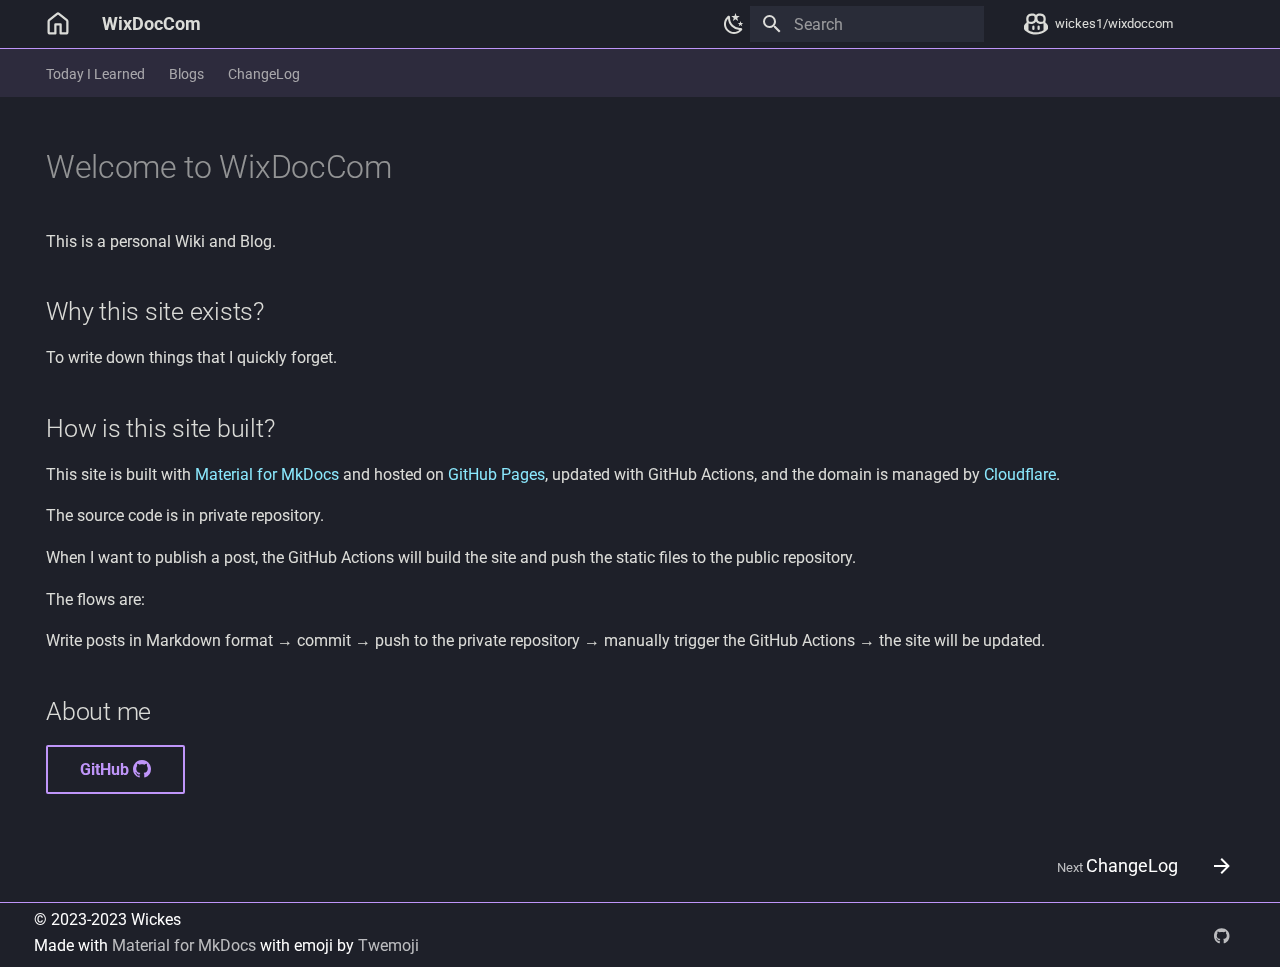
==== commit 5da0976e: "Deployed f651a34 with MkDocs version: 1.5.3" ====
--- a/index.html
+++ b/index.html
@@ -1,4 +1,4 @@
-<!doctype html><html lang=en class=no-js> <head><meta charset=utf-8><meta name=viewport content="width=device-width,initial-scale=1"><meta name=description content="Wickes' little wiki"><meta name=author content=Wickes1><link href=https://wix-doc.com/ rel=canonical><link href=tags/ rel=next><link rel=icon href=assets/images/favicon.png><meta name=generator content="mkdocs-1.5.3, mkdocs-material-9.4.7"><title>WixDocCom</title><link rel=stylesheet href=assets/stylesheets/main.4b4a2bd9.min.css><link rel=stylesheet href=assets/stylesheets/palette.356b1318.min.css><script src=assets/pymdownx-extras/material-extra-theme-TVq-kNRT.js type=text/javascript></script><script src=assets/pymdownx-extras/material-extra-3rdparty-E-i8w1WA.js type=text/javascript></script><link rel=preconnect href=https://fonts.gstatic.com crossorigin><link rel=stylesheet href="https://fonts.googleapis.com/css?family=Roboto:300,300i,400,400i,700,700i%7CRoboto+Mono:400,400i,700,700i&display=fallback"><style>:root{--md-text-font:"Roboto";--md-code-font:"Roboto Mono"}</style><link rel=stylesheet href=assets/stylesheets/extra.css><link rel=stylesheet href=assets/pymdownx-extras/extra-ed665380f8.css><script>__md_scope=new URL(".",location),__md_hash=e=>[...e].reduce((e,_)=>(e<<5)-e+_.charCodeAt(0),0),__md_get=(e,_=localStorage,t=__md_scope)=>JSON.parse(_.getItem(t.pathname+"."+e)),__md_set=(e,_,t=localStorage,a=__md_scope)=>{try{t.setItem(a.pathname+"."+e,JSON.stringify(_))}catch(e){}}</script><script id=__analytics>function __md_analytics(){function n(){dataLayer.push(arguments)}window.dataLayer=window.dataLayer||[],n("js",new Date),n("config","G-ZJ2YJHZ1DX"),document.addEventListener("DOMContentLoaded",function(){document.forms.search&&document.forms.search.query.addEventListener("blur",function(){this.value&&n("event","search",{search_term:this.value})}),document$.subscribe(function(){var a=document.forms.feedback;if(void 0!==a)for(var e of a.querySelectorAll("[type=submit]"))e.addEventListener("click",function(e){e.preventDefault();var t=document.location.pathname,e=this.getAttribute("data-md-value");n("event","feedback",{page:t,data:e}),a.firstElementChild.disabled=!0;e=a.querySelector(".md-feedback__note [data-md-value='"+e+"']");e&&(e.hidden=!1)}),a.hidden=!1}),location$.subscribe(function(e){n("config","G-ZJ2YJHZ1DX",{page_path:e.pathname})})});var e=document.createElement("script");e.async=!0,e.src="https://www.googletagmanager.com/gtag/js?id=G-ZJ2YJHZ1DX",document.getElementById("__analytics").insertAdjacentElement("afterEnd",e)}</script><script>"undefined"!=typeof __md_analytics&&__md_analytics()</script><meta property=og:type content=website><meta property=og:title content="Welcome to WixDocCom"><meta property=og:description content="Wickes' little wiki"><meta property=og:image content=https://wix-doc.com/assets/images/social/index.png><meta property=og:image:type content=image/png><meta property=og:image:width content=1200><meta property=og:image:height content=630><meta content=https://wix-doc.com/ property=og:url><meta name=twitter:card content=summary_large_image><meta name=twitter:title content="Welcome to WixDocCom"><meta name=twitter:description content="Wickes' little wiki"><meta name=twitter:image content=https://wix-doc.com/assets/images/social/index.png><link href=assets/stylesheets/glightbox.min.css rel=stylesheet><style>
+<!doctype html><html lang=en class=no-js> <head><meta charset=utf-8><meta name=viewport content="width=device-width,initial-scale=1"><meta name=description content="Wickes' little wiki"><meta name=author content=Wickes1><link href=https://wix-doc.com/ rel=canonical><link href=changelog/ rel=next><link rel=icon href=assets/favicon.svg><meta name=generator content="mkdocs-1.5.3, mkdocs-material-9.4.7"><title>WixDocCom</title><link rel=stylesheet href=assets/stylesheets/main.4b4a2bd9.min.css><link rel=stylesheet href=assets/stylesheets/palette.356b1318.min.css><script src=assets/pymdownx-extras/material-extra-theme-TVq-kNRT.js type=text/javascript></script><script src=assets/pymdownx-extras/material-extra-3rdparty-E-i8w1WA.js type=text/javascript></script><link rel=preconnect href=https://fonts.gstatic.com crossorigin><link rel=stylesheet href="https://fonts.googleapis.com/css?family=Roboto:300,300i,400,400i,700,700i%7CRoboto+Mono:400,400i,700,700i&display=fallback"><style>:root{--md-text-font:"Roboto";--md-code-font:"Roboto Mono"}</style><link rel=stylesheet href=css/timeline.css><link rel=stylesheet href=assets/stylesheets/extra.css><link rel=stylesheet href=assets/pymdownx-extras/extra-ed665380f8.css><script>__md_scope=new URL(".",location),__md_hash=e=>[...e].reduce((e,_)=>(e<<5)-e+_.charCodeAt(0),0),__md_get=(e,_=localStorage,t=__md_scope)=>JSON.parse(_.getItem(t.pathname+"."+e)),__md_set=(e,_,t=localStorage,a=__md_scope)=>{try{t.setItem(a.pathname+"."+e,JSON.stringify(_))}catch(e){}}</script><script id=__analytics>function __md_analytics(){function n(){dataLayer.push(arguments)}window.dataLayer=window.dataLayer||[],n("js",new Date),n("config","G-ZJ2YJHZ1DX"),document.addEventListener("DOMContentLoaded",function(){document.forms.search&&document.forms.search.query.addEventListener("blur",function(){this.value&&n("event","search",{search_term:this.value})}),document$.subscribe(function(){var a=document.forms.feedback;if(void 0!==a)for(var e of a.querySelectorAll("[type=submit]"))e.addEventListener("click",function(e){e.preventDefault();var t=document.location.pathname,e=this.getAttribute("data-md-value");n("event","feedback",{page:t,data:e}),a.firstElementChild.disabled=!0;e=a.querySelector(".md-feedback__note [data-md-value='"+e+"']");e&&(e.hidden=!1)}),a.hidden=!1}),location$.subscribe(function(e){n("config","G-ZJ2YJHZ1DX",{page_path:e.pathname})})});var e=document.createElement("script");e.async=!0,e.src="https://www.googletagmanager.com/gtag/js?id=G-ZJ2YJHZ1DX",document.getElementById("__analytics").insertAdjacentElement("afterEnd",e)}</script><script>"undefined"!=typeof __md_analytics&&__md_analytics()</script><meta property=og:type content=website><meta property=og:title content="Welcome to WixDocCom"><meta property=og:description content="Wickes' little wiki"><meta property=og:image content=https://wix-doc.com/assets/images/social/index.png><meta property=og:image:type content=image/png><meta property=og:image:width content=1200><meta property=og:image:height content=630><meta content=https://wix-doc.com/ property=og:url><meta name=twitter:card content=summary_large_image><meta name=twitter:title content="Welcome to WixDocCom"><meta name=twitter:description content="Wickes' little wiki"><meta name=twitter:image content=https://wix-doc.com/assets/images/social/index.png><link href=assets/stylesheets/glightbox.min.css rel=stylesheet><style>
         html.glightbox-open { overflow: initial; height: 100%; }
         .gslide-title { margin-top: 0px; user-select: text; }
         .gslide-desc { color: #666; user-select: text; }
@@ -9,4 +9,4 @@
             body[data-md-color-scheme="slate"] .gdesc-inner { background: var(--md-default-bg-color);}
             body[data-md-color-scheme="slate"] .gslide-title { color: var(--md-default-fg-color);}
             body[data-md-color-scheme="slate"] .gslide-desc { color: var(--md-default-fg-color);}
-            </style><script src=assets/javascripts/glightbox.min.js></script></head> <body dir=ltr data-md-color-scheme=dracula data-md-color-primary=deep-purple data-md-color-accent=deep-purple> <input class=md-toggle data-md-toggle=drawer type=checkbox id=__drawer autocomplete=off> <input class=md-toggle data-md-toggle=search type=checkbox id=__search autocomplete=off> <label class=md-overlay for=__drawer></label> <div data-md-component=skip> <a href=#welcome-to-wixdoccom class=md-skip> Skip to content </a> </div> <div data-md-component=announce> </div> <header class=md-header data-md-component=header> <nav class="md-header__inner md-grid" aria-label=header.title> <a href=https://wix-doc.com/ title=WixDocCom class="md-header__button md-logo" aria-label=WixDocCom> <svg xmlns=http://www.w3.org/2000/svg viewbox="0 0 16 16"><path d="M6.906.664a1.749 1.749 0 0 1 2.187 0l5.25 4.2c.415.332.657.835.657 1.367v7.019A1.75 1.75 0 0 1 13.25 15h-3.5a.75.75 0 0 1-.75-.75V9H7v5.25a.75.75 0 0 1-.75.75h-3.5A1.75 1.75 0 0 1 1 13.25V6.23c0-.531.242-1.034.657-1.366l5.25-4.2Zm1.25 1.171a.25.25 0 0 0-.312 0l-5.25 4.2a.25.25 0 0 0-.094.196v7.019c0 .138.112.25.25.25H5.5V8.25a.75.75 0 0 1 .75-.75h3.5a.75.75 0 0 1 .75.75v5.25h2.75a.25.25 0 0 0 .25-.25V6.23a.25.25 0 0 0-.094-.195Z"/></svg> </a> <label class="md-header__button md-icon" for=__drawer> <svg xmlns=http://www.w3.org/2000/svg viewbox="0 0 24 24"><path d="M3 6h18v2H3V6m0 5h18v2H3v-2m0 5h18v2H3v-2Z"/></svg> </label> <div class=md-header__title data-md-component=header-title> <div class=md-header__ellipsis> <div class=md-header__topic> <span class=md-ellipsis> WixDocCom </span> </div> <div class=md-header__topic data-md-component=header-topic> <span class=md-ellipsis> Welcome to WixDocCom </span> </div> </div> </div> <div class=md-header__options> <div class="md-header-nav__scheme md-header-nav__button md-source__icon md-icon"> <a href=javascript:toggleScheme(); title="Light mode" class=light-mode> <svg xmlns=http://www.w3.org/2000/svg viewbox="0 0 24 24"><path d="M12 7a5 5 0 0 1 5 5 5 5 0 0 1-5 5 5 5 0 0 1-5-5 5 5 0 0 1 5-5m0 2a3 3 0 0 0-3 3 3 3 0 0 0 3 3 3 3 0 0 0 3-3 3 3 0 0 0-3-3m0-7 2.39 3.42C13.65 5.15 12.84 5 12 5c-.84 0-1.65.15-2.39.42L12 2M3.34 7l4.16-.35A7.2 7.2 0 0 0 5.94 8.5c-.44.74-.69 1.5-.83 2.29L3.34 7m.02 10 1.76-3.77a7.131 7.131 0 0 0 2.38 4.14L3.36 17M20.65 7l-1.77 3.79a7.023 7.023 0 0 0-2.38-4.15l4.15.36m-.01 10-4.14.36c.59-.51 1.12-1.14 1.54-1.86.42-.73.69-1.5.83-2.29L20.64 17M12 22l-2.41-3.44c.74.27 1.55.44 2.41.44.82 0 1.63-.17 2.37-.44L12 22Z"/></svg> </a> <a href=javascript:toggleScheme(); title="Dark mode" class=dark-mode> <svg xmlns=http://www.w3.org/2000/svg viewbox="0 0 24 24"><path d="m17.75 4.09-2.53 1.94.91 3.06-2.63-1.81-2.63 1.81.91-3.06-2.53-1.94L12.44 4l1.06-3 1.06 3 3.19.09m3.5 6.91-1.64 1.25.59 1.98-1.7-1.17-1.7 1.17.59-1.98L15.75 11l2.06-.05L18.5 9l.69 1.95 2.06.05m-2.28 4.95c.83-.08 1.72 1.1 1.19 1.85-.32.45-.66.87-1.08 1.27C15.17 23 8.84 23 4.94 19.07c-3.91-3.9-3.91-10.24 0-14.14.4-.4.82-.76 1.27-1.08.75-.53 1.93.36 1.85 1.19-.27 2.86.69 5.83 2.89 8.02a9.96 9.96 0 0 0 8.02 2.89m-1.64 2.02a12.08 12.08 0 0 1-7.8-3.47c-2.17-2.19-3.33-5-3.49-7.82-2.81 3.14-2.7 7.96.31 10.98 3.02 3.01 7.84 3.12 10.98.31Z"/></svg> </a> <a href=javascript:toggleScheme(); title="System preference" class=system-mode> <svg xmlns=http://www.w3.org/2000/svg viewbox="0 0 24 24"><path d="M7.5 2c-1.79 1.15-3 3.18-3 5.5s1.21 4.35 3.03 5.5C4.46 13 2 10.54 2 7.5A5.5 5.5 0 0 1 7.5 2m11.57 1.5 1.43 1.43L4.93 20.5 3.5 19.07 19.07 3.5m-6.18 2.43L11.41 5 9.97 6l.42-1.7L9 3.24l1.75-.12.58-1.65L12 3.1l1.73.03-1.35 1.13.51 1.67m-3.3 3.61-1.16-.73-1.12.78.34-1.32-1.09-.83 1.36-.09.45-1.29.51 1.27 1.36.03-1.05.87.4 1.31M19 13.5a5.5 5.5 0 0 1-5.5 5.5c-1.22 0-2.35-.4-3.26-1.07l7.69-7.69c.67.91 1.07 2.04 1.07 3.26m-4.4 6.58 2.77-1.15-.24 3.35-2.53-2.2m4.33-2.7 1.15-2.77 2.2 2.54-3.35.23m1.15-4.96-1.14-2.78 3.34.24-2.2 2.54M9.63 18.93l2.77 1.15-2.53 2.19-.24-3.34Z"/></svg> </a> <a href=javascript:toggleScheme(); title="Unknown scheme" class=unknown-mode> <svg xmlns=http://www.w3.org/2000/svg viewbox="0 0 24 24"><path d="m15.07 11.25-.9.92C13.45 12.89 13 13.5 13 15h-2v-.5c0-1.11.45-2.11 1.17-2.83l1.24-1.26c.37-.36.59-.86.59-1.41a2 2 0 0 0-2-2 2 2 0 0 0-2 2H8a4 4 0 0 1 4-4 4 4 0 0 1 4 4 3.2 3.2 0 0 1-.93 2.25M13 19h-2v-2h2M12 2A10 10 0 0 0 2 12a10 10 0 0 0 10 10 10 10 0 0 0 10-10c0-5.53-4.5-10-10-10Z"/></svg> </a> </div> </div> <label class="md-header__button md-icon" for=__search> <svg xmlns=http://www.w3.org/2000/svg viewbox="0 0 24 24"><path d="M9.5 3A6.5 6.5 0 0 1 16 9.5c0 1.61-.59 3.09-1.56 4.23l.27.27h.79l5 5-1.5 1.5-5-5v-.79l-.27-.27A6.516 6.516 0 0 1 9.5 16 6.5 6.5 0 0 1 3 9.5 6.5 6.5 0 0 1 9.5 3m0 2C7 5 5 7 5 9.5S7 14 9.5 14 14 12 14 9.5 12 5 9.5 5Z"/></svg> </label> <div class=md-search data-md-component=search role=dialog> <label class=md-search__overlay for=__search></label> <div class=md-search__inner role=search> <form class=md-search__form name=search> <input type=text class=md-search__input name=query aria-label=Search placeholder=Search autocapitalize=off autocorrect=off autocomplete=off spellcheck=false data-md-component=search-query required> <label class="md-search__icon md-icon" for=__search> <svg xmlns=http://www.w3.org/2000/svg viewbox="0 0 24 24"><path d="M9.5 3A6.5 6.5 0 0 1 16 9.5c0 1.61-.59 3.09-1.56 4.23l.27.27h.79l5 5-1.5 1.5-5-5v-.79l-.27-.27A6.516 6.516 0 0 1 9.5 16 6.5 6.5 0 0 1 3 9.5 6.5 6.5 0 0 1 9.5 3m0 2C7 5 5 7 5 9.5S7 14 9.5 14 14 12 14 9.5 12 5 9.5 5Z"/></svg> <svg xmlns=http://www.w3.org/2000/svg viewbox="0 0 24 24"><path d="M20 11v2H8l5.5 5.5-1.42 1.42L4.16 12l7.92-7.92L13.5 5.5 8 11h12Z"/></svg> </label> <nav class=md-search__options aria-label=Search> <a href=javascript:void(0) class="md-search__icon md-icon" title=Share aria-label=Share data-clipboard data-clipboard-text data-md-component=search-share tabindex=-1> <svg xmlns=http://www.w3.org/2000/svg viewbox="0 0 24 24"><path d="M18 16.08c-.76 0-1.44.3-1.96.77L8.91 12.7c.05-.23.09-.46.09-.7 0-.24-.04-.47-.09-.7l7.05-4.11c.54.5 1.25.81 2.04.81a3 3 0 0 0 3-3 3 3 0 0 0-3-3 3 3 0 0 0-3 3c0 .24.04.47.09.7L8.04 9.81C7.5 9.31 6.79 9 6 9a3 3 0 0 0-3 3 3 3 0 0 0 3 3c.79 0 1.5-.31 2.04-.81l7.12 4.15c-.05.21-.08.43-.08.66 0 1.61 1.31 2.91 2.92 2.91 1.61 0 2.92-1.3 2.92-2.91A2.92 2.92 0 0 0 18 16.08Z"/></svg> </a> <button type=reset class="md-search__icon md-icon" title=Clear aria-label=Clear tabindex=-1> <svg xmlns=http://www.w3.org/2000/svg viewbox="0 0 24 24"><path d="M19 6.41 17.59 5 12 10.59 6.41 5 5 6.41 10.59 12 5 17.59 6.41 19 12 13.41 17.59 19 19 17.59 13.41 12 19 6.41Z"/></svg> </button> </nav> <div class=md-search__suggest data-md-component=search-suggest></div> </form> <div class=md-search__output> <div class=md-search__scrollwrap data-md-scrollfix> <div class=md-search-result data-md-component=search-result> <div class=md-search-result__meta> Initializing search </div> <ol class=md-search-result__list role=presentation></ol> </div> </div> </div> </div> </div> <div class=md-header__source> <a href=https://github.com/wickes1/wixdoccom title="Go to repository" class=md-source data-md-component=source> <div class="md-source__icon md-icon"> <svg xmlns=http://www.w3.org/2000/svg viewbox="0 0 16 16"><path d="M7.998 15.035c-4.562 0-7.873-2.914-7.998-3.749V9.338c.085-.628.677-1.686 1.588-2.065.013-.07.024-.143.036-.218.029-.183.06-.384.126-.612-.201-.508-.254-1.084-.254-1.656 0-.87.128-1.769.693-2.484.579-.733 1.494-1.124 2.724-1.261 1.206-.134 2.262.034 2.944.765.05.053.096.108.139.165.044-.057.094-.112.143-.165.682-.731 1.738-.899 2.944-.765 1.23.137 2.145.528 2.724 1.261.566.715.693 1.614.693 2.484 0 .572-.053 1.148-.254 1.656.066.228.098.429.126.612.012.076.024.148.037.218.924.385 1.522 1.471 1.591 2.095v1.872c0 .766-3.351 3.795-8.002 3.795Zm0-1.485c2.28 0 4.584-1.11 5.002-1.433V7.862l-.023-.116c-.49.21-1.075.291-1.727.291-1.146 0-2.059-.327-2.71-.991A3.222 3.222 0 0 1 8 6.303a3.24 3.24 0 0 1-.544.743c-.65.664-1.563.991-2.71.991-.652 0-1.236-.081-1.727-.291l-.023.116v4.255c.419.323 2.722 1.433 5.002 1.433ZM6.762 2.83c-.193-.206-.637-.413-1.682-.297-1.019.113-1.479.404-1.713.7-.247.312-.369.789-.369 1.554 0 .793.129 1.171.308 1.371.162.181.519.379 1.442.379.853 0 1.339-.235 1.638-.54.315-.322.527-.827.617-1.553.117-.935-.037-1.395-.241-1.614Zm4.155-.297c-1.044-.116-1.488.091-1.681.297-.204.219-.359.679-.242 1.614.091.726.303 1.231.618 1.553.299.305.784.54 1.638.54.922 0 1.28-.198 1.442-.379.179-.2.308-.578.308-1.371 0-.765-.123-1.242-.37-1.554-.233-.296-.693-.587-1.713-.7Z"/><path d="M6.25 9.037a.75.75 0 0 1 .75.75v1.501a.75.75 0 0 1-1.5 0V9.787a.75.75 0 0 1 .75-.75Zm4.25.75v1.501a.75.75 0 0 1-1.5 0V9.787a.75.75 0 0 1 1.5 0Z"/></svg> </div> <div class=md-source__repository> wickes1/wixdoccom </div> </a> </div> </nav> </header> <div class=md-container data-md-component=container> <nav class=md-tabs aria-label=Tabs data-md-component=tabs> <div class=md-grid> <ul class=md-tabs__list> <li class=md-tabs__item> <a href=til/ class=md-tabs__link> Today I Learned </a> </li> <li class=md-tabs__item> <a href=blog/ class=md-tabs__link> Blogs </a> </li> </ul> </div> </nav> <main class=md-main data-md-component=main> <div class="md-main__inner md-grid"> <div class="md-sidebar md-sidebar--primary" data-md-component=sidebar data-md-type=navigation hidden> <div class=md-sidebar__scrollwrap> <div class=md-sidebar__inner> <nav class="md-nav md-nav--primary md-nav--lifted" aria-label=Navigation data-md-level=0> <label class=md-nav__title for=__drawer> <a href=. title=WixDocCom class="md-nav__button md-logo" aria-label=WixDocCom data-md-component=logo> <svg xmlns=http://www.w3.org/2000/svg viewbox="0 0 16 16"><path d="M6.906.664a1.749 1.749 0 0 1 2.187 0l5.25 4.2c.415.332.657.835.657 1.367v7.019A1.75 1.75 0 0 1 13.25 15h-3.5a.75.75 0 0 1-.75-.75V9H7v5.25a.75.75 0 0 1-.75.75h-3.5A1.75 1.75 0 0 1 1 13.25V6.23c0-.531.242-1.034.657-1.366l5.25-4.2Zm1.25 1.171a.25.25 0 0 0-.312 0l-5.25 4.2a.25.25 0 0 0-.094.196v7.019c0 .138.112.25.25.25H5.5V8.25a.75.75 0 0 1 .75-.75h3.5a.75.75 0 0 1 .75.75v5.25h2.75a.25.25 0 0 0 .25-.25V6.23a.25.25 0 0 0-.094-.195Z"/></svg> </a> WixDocCom </label> <div class=md-nav__source> <a href=https://github.com/wickes1/wixdoccom title="Go to repository" class=md-source data-md-component=source> <div class="md-source__icon md-icon"> <svg xmlns=http://www.w3.org/2000/svg viewbox="0 0 16 16"><path d="M7.998 15.035c-4.562 0-7.873-2.914-7.998-3.749V9.338c.085-.628.677-1.686 1.588-2.065.013-.07.024-.143.036-.218.029-.183.06-.384.126-.612-.201-.508-.254-1.084-.254-1.656 0-.87.128-1.769.693-2.484.579-.733 1.494-1.124 2.724-1.261 1.206-.134 2.262.034 2.944.765.05.053.096.108.139.165.044-.057.094-.112.143-.165.682-.731 1.738-.899 2.944-.765 1.23.137 2.145.528 2.724 1.261.566.715.693 1.614.693 2.484 0 .572-.053 1.148-.254 1.656.066.228.098.429.126.612.012.076.024.148.037.218.924.385 1.522 1.471 1.591 2.095v1.872c0 .766-3.351 3.795-8.002 3.795Zm0-1.485c2.28 0 4.584-1.11 5.002-1.433V7.862l-.023-.116c-.49.21-1.075.291-1.727.291-1.146 0-2.059-.327-2.71-.991A3.222 3.222 0 0 1 8 6.303a3.24 3.24 0 0 1-.544.743c-.65.664-1.563.991-2.71.991-.652 0-1.236-.081-1.727-.291l-.023.116v4.255c.419.323 2.722 1.433 5.002 1.433ZM6.762 2.83c-.193-.206-.637-.413-1.682-.297-1.019.113-1.479.404-1.713.7-.247.312-.369.789-.369 1.554 0 .793.129 1.171.308 1.371.162.181.519.379 1.442.379.853 0 1.339-.235 1.638-.54.315-.322.527-.827.617-1.553.117-.935-.037-1.395-.241-1.614Zm4.155-.297c-1.044-.116-1.488.091-1.681.297-.204.219-.359.679-.242 1.614.091.726.303 1.231.618 1.553.299.305.784.54 1.638.54.922 0 1.28-.198 1.442-.379.179-.2.308-.578.308-1.371 0-.765-.123-1.242-.37-1.554-.233-.296-.693-.587-1.713-.7Z"/><path d="M6.25 9.037a.75.75 0 0 1 .75.75v1.501a.75.75 0 0 1-1.5 0V9.787a.75.75 0 0 1 .75-.75Zm4.25.75v1.501a.75.75 0 0 1-1.5 0V9.787a.75.75 0 0 1 1.5 0Z"/></svg> </div> <div class=md-source__repository> wickes1/wixdoccom </div> </a> </div> <ul class=md-nav__list data-md-scrollfix> <li class="md-nav__item md-nav__item--section md-nav__item--nested"> <input class="md-nav__toggle md-toggle " type=checkbox id=__nav_1> <div class="md-nav__link md-nav__container"> <a href=til/ class="md-nav__link "> <span class=md-ellipsis> Today I Learned </span> </a> <label class="md-nav__link " for=__nav_1 id=__nav_1_label tabindex> <span class="md-nav__icon md-icon"></span> </label> </div> <nav class=md-nav data-md-level=1 aria-labelledby=__nav_1_label aria-expanded=false> <label class=md-nav__title for=__nav_1> <span class="md-nav__icon md-icon"></span> Today I Learned </label> <ul class=md-nav__list data-md-scrollfix> <li class=md-nav__item> <a href=til/arch-linux/ class=md-nav__link> <span class=md-ellipsis> Arch Linux </span> </a> </li> <li class=md-nav__item> <a href=til/cloudflare/ class=md-nav__link> <span class=md-ellipsis> Cloudflare </span> </a> </li> <li class=md-nav__item> <a href=til/docker-compose/ class=md-nav__link> <span class=md-ellipsis> Docker Compose </span> </a> </li> <li class=md-nav__item> <a href=til/gitleaks/ class=md-nav__link> <span class=md-ellipsis> Gitleaks </span> </a> </li> </ul> </nav> </li> <li class="md-nav__item md-nav__item--section md-nav__item--nested"> <input class="md-nav__toggle md-toggle " type=checkbox id=__nav_2> <div class="md-nav__link md-nav__container"> <a href=blog/ class="md-nav__link "> <span class=md-ellipsis> Blogs </span> </a> <label class="md-nav__link " for=__nav_2 id=__nav_2_label tabindex> <span class="md-nav__icon md-icon"></span> </label> </div> <nav class=md-nav data-md-level=1 aria-labelledby=__nav_2_label aria-expanded=false> <label class=md-nav__title for=__nav_2> <span class="md-nav__icon md-icon"></span> Blogs </label> <ul class=md-nav__list data-md-scrollfix> <li class="md-nav__item md-nav__item--section md-nav__item--nested"> <input class="md-nav__toggle md-toggle " type=checkbox id=__nav_2_2> <label class=md-nav__link for=__nav_2_2 id=__nav_2_2_label tabindex> <span class=md-ellipsis> Archive </span> <span class="md-nav__icon md-icon"></span> </label> <nav class=md-nav data-md-level=2 aria-labelledby=__nav_2_2_label aria-expanded=false> <label class=md-nav__title for=__nav_2_2> <span class="md-nav__icon md-icon"></span> Archive </label> <ul class=md-nav__list data-md-scrollfix> <li class=md-nav__item> <a href=blog/archive/2023/11/ class=md-nav__link> <span class=md-ellipsis> November 2023 </span> </a> </li> </ul> </nav> </li> </ul> </nav> </li> </ul> </nav> </div> </div> </div> <div class="md-sidebar md-sidebar--secondary" data-md-component=sidebar data-md-type=toc hidden> <div class=md-sidebar__scrollwrap> <div class=md-sidebar__inner> <nav class="md-nav md-nav--secondary" aria-label="Table of contents"> <label class=md-nav__title for=__toc> <span class="md-nav__icon md-icon"></span> Table of contents </label> <ul class=md-nav__list data-md-component=toc data-md-scrollfix> <li class=md-nav__item> <a href=#why-this-site-exists class=md-nav__link> Why this site exists? </a> </li> <li class=md-nav__item> <a href=#about-me class=md-nav__link> About me </a> </li> <li class=md-nav__item> <a href=#how-is-this-site-built class=md-nav__link> How is this site built? </a> </li> </ul> </nav> </div> </div> </div> <div class=md-content data-md-component=content> <article class="md-content__inner md-typeset"> <h1 id=welcome-to-wixdoccom>Welcome to WixDocCom<a class=headerlink href=#welcome-to-wixdoccom title="Permanent link">&para;</a></h1> <p>This is a personal Wiki and Blog.</p> <h2 id=why-this-site-exists>Why this site exists?<a class=headerlink href=#why-this-site-exists title="Permanent link">&para;</a></h2> <p>To write down things that I quickly forget.</p> <h2 id=about-me>About me<a class=headerlink href=#about-me title="Permanent link">&para;</a></h2> <p><a class=md-button href=https://github.com/wickes1 rel=noopener target=_blank>GitHub <span class=twemoji><svg xmlns=http://www.w3.org/2000/svg viewbox="0 0 16 16"><path d="M8 0c4.42 0 8 3.58 8 8a8.013 8.013 0 0 1-5.45 7.59c-.4.08-.55-.17-.55-.38 0-.27.01-1.13.01-2.2 0-.75-.25-1.23-.54-1.48 1.78-.2 3.65-.88 3.65-3.95 0-.88-.31-1.59-.82-2.15.08-.2.36-1.02-.08-2.12 0 0-.67-.22-2.2.82-.64-.18-1.32-.27-2-.27-.68 0-1.36.09-2 .27-1.53-1.03-2.2-.82-2.2-.82-.44 1.1-.16 1.92-.08 2.12-.51.56-.82 1.28-.82 2.15 0 3.06 1.86 3.75 3.64 3.95-.23.2-.44.55-.51 1.07-.46.21-1.61.55-2.33-.66-.15-.24-.6-.83-1.23-.82-.67.01-.27.38.01.53.34.19.73.9.82 1.13.16.45.68 1.31 2.69.94 0 .67.01 1.3.01 1.49 0 .21-.15.45-.55.38A7.995 7.995 0 0 1 0 8c0-4.42 3.58-8 8-8Z"/></svg></span></a></p> <h2 id=how-is-this-site-built>How is this site built?<a class=headerlink href=#how-is-this-site-built title="Permanent link">&para;</a></h2> <p>This site is built with <a href=https://squidfunk.github.io/mkdocs-material/ rel=noopener target=_blank>Material for MkDocs</a> and hosted on <a href=https://pages.github.com/ rel=noopener target=_blank>GitHub Pages</a>, updated with GitHub Actions, and the domain is managed by <a href=til/cloudflare/ >Cloudflare</a>.</p> <p>The source code is in private repository.</p> <p>When I want to publish a post, the GitHub Actions will build the site and push the static files to the public repository.</p> <p>The flows are:</p> <p>Write posts in Markdown format → commit → push to the private repository → manually trigger the GitHub Actions → the site will be updated.</p> </article> </div> </div> <button type=button class="md-top md-icon" data-md-component=top hidden> <svg xmlns=http://www.w3.org/2000/svg viewbox="0 0 24 24"><path d="M13 20h-2V8l-5.5 5.5-1.42-1.42L12 4.16l7.92 7.92-1.42 1.42L13 8v12Z"/></svg> Back to top </button> </main> <footer class=md-footer> <nav class="md-footer__inner md-grid" aria-label=footer.title> <a href=tags/ class="md-footer__link md-footer__link--next" rel=next> <div class=md-footer__title> <div class=md-ellipsis> <span class=md-footer__direction> Next </span> Tags and Categories </div> </div> <div class="md-footer__button md-icon"> <svg xmlns=http://www.w3.org/2000/svg viewbox="0 0 24 24"><path d="M4 11v2h12l-5.5 5.5 1.42 1.42L19.84 12l-7.92-7.92L10.5 5.5 16 11H4Z"/></svg> </div> </a> </nav> <div class="md-footer-meta md-typeset"> <div class="md-footer-meta__inner md-grid"> <div class=md-footer-copyright> <div class=md-footer-copyright__highlight> &copy; 2023-2023 Wickes<br> </div> Made with <a href=https://squidfunk.github.io/mkdocs-material/ target=_blank rel=noopener> Material for MkDocs </a> with emoji by <a href=https://github.com/twitter/twemoji target=_blank rel=noopener> Twemoji </a> </div> <div class=md-social> <a href=https://github.com/wickes1 target=_blank rel=noopener title=github.com class=md-social__link> <svg xmlns=http://www.w3.org/2000/svg viewbox="0 0 496 512"><!-- Font Awesome Free 6.4.2 by @fontawesome - https://fontawesome.com License - https://fontawesome.com/license/free (Icons: CC BY 4.0, Fonts: SIL OFL 1.1, Code: MIT License) Copyright 2023 Fonticons, Inc.--><path d="M165.9 397.4c0 2-2.3 3.6-5.2 3.6-3.3.3-5.6-1.3-5.6-3.6 0-2 2.3-3.6 5.2-3.6 3-.3 5.6 1.3 5.6 3.6zm-31.1-4.5c-.7 2 1.3 4.3 4.3 4.9 2.6 1 5.6 0 6.2-2s-1.3-4.3-4.3-5.2c-2.6-.7-5.5.3-6.2 2.3zm44.2-1.7c-2.9.7-4.9 2.6-4.6 4.9.3 2 2.9 3.3 5.9 2.6 2.9-.7 4.9-2.6 4.6-4.6-.3-1.9-3-3.2-5.9-2.9zM244.8 8C106.1 8 0 113.3 0 252c0 110.9 69.8 205.8 169.5 239.2 12.8 2.3 17.3-5.6 17.3-12.1 0-6.2-.3-40.4-.3-61.4 0 0-70 15-84.7-29.8 0 0-11.4-29.1-27.8-36.6 0 0-22.9-15.7 1.6-15.4 0 0 24.9 2 38.6 25.8 21.9 38.6 58.6 27.5 72.9 20.9 2.3-16 8.8-27.1 16-33.7-55.9-6.2-112.3-14.3-112.3-110.5 0-27.5 7.6-41.3 23.6-58.9-2.6-6.5-11.1-33.3 2.6-67.9 20.9-6.5 69 27 69 27 20-5.6 41.5-8.5 62.8-8.5s42.8 2.9 62.8 8.5c0 0 48.1-33.6 69-27 13.7 34.7 5.2 61.4 2.6 67.9 16 17.7 25.8 31.5 25.8 58.9 0 96.5-58.9 104.2-114.8 110.5 9.2 7.9 17 22.9 17 46.4 0 33.7-.3 75.4-.3 83.6 0 6.5 4.6 14.4 17.3 12.1C428.2 457.8 496 362.9 496 252 496 113.3 383.5 8 244.8 8zM97.2 352.9c-1.3 1-1 3.3.7 5.2 1.6 1.6 3.9 2.3 5.2 1 1.3-1 1-3.3-.7-5.2-1.6-1.6-3.9-2.3-5.2-1zm-10.8-8.1c-.7 1.3.3 2.9 2.3 3.9 1.6 1 3.6.7 4.3-.7.7-1.3-.3-2.9-2.3-3.9-2-.6-3.6-.3-4.3.7zm32.4 35.6c-1.6 1.3-1 4.3 1.3 6.2 2.3 2.3 5.2 2.6 6.5 1 1.3-1.3.7-4.3-1.3-6.2-2.2-2.3-5.2-2.6-6.5-1zm-11.4-14.7c-1.6 1-1.6 3.6 0 5.9 1.6 2.3 4.3 3.3 5.6 2.3 1.6-1.3 1.6-3.9 0-6.2-1.4-2.3-4-3.3-5.6-2z"/></svg> </a> </div> </div> </div> </footer> </div> <div class=md-dialog data-md-component=dialog> <div class="md-dialog__inner md-typeset"></div> </div> <script id=__config type=application/json>{"base": ".", "features": ["search.highlight", "search.suggest", "search.share", "content.code.copy", "content.code.annotate", "toc.follow", "navigation.top", "navigation.tabs", "navigation.prune", "navigation.path", "navigation.indexes", "navigation.footer", "navigation.tracking", "navigation.sections", "navigation.tabs.dropdown"], "search": "assets/javascripts/workers/search.f886a092.min.js", "translations": {"clipboard.copied": "Copied to clipboard", "clipboard.copy": "Copy to clipboard", "search.result.more.one": "1 more on this page", "search.result.more.other": "# more on this page", "search.result.none": "No matching documents", "search.result.one": "1 matching document", "search.result.other": "# matching documents", "search.result.placeholder": "Type to start searching", "search.result.term.missing": "Missing", "select.version": "Select version"}}</script> <script src=assets/javascripts/bundle.aecac24b.min.js></script> <script src=.></script> <script src=assets/pymdownx-extras/extra-loader-q9CWAeV9.js></script> <script>document$.subscribe(() => {const lightbox = GLightbox({"touchNavigation": true, "loop": false, "zoomable": true, "draggable": true, "openEffect": "zoom", "closeEffect": "zoom", "slideEffect": "slide"});})</script></body> </html>+            </style><script src=assets/javascripts/glightbox.min.js></script></head> <body dir=ltr data-md-color-scheme=dracula data-md-color-primary=deep-purple data-md-color-accent=deep-purple> <input class=md-toggle data-md-toggle=drawer type=checkbox id=__drawer autocomplete=off> <input class=md-toggle data-md-toggle=search type=checkbox id=__search autocomplete=off> <label class=md-overlay for=__drawer></label> <div data-md-component=skip> <a href=#welcome-to-wixdoccom class=md-skip> Skip to content </a> </div> <div data-md-component=announce> </div> <header class=md-header data-md-component=header> <nav class="md-header__inner md-grid" aria-label=header.title> <a href=https://wix-doc.com/ title=WixDocCom class="md-header__button md-logo" aria-label=WixDocCom> <svg xmlns=http://www.w3.org/2000/svg viewbox="0 0 16 16"><path d="M6.906.664a1.749 1.749 0 0 1 2.187 0l5.25 4.2c.415.332.657.835.657 1.367v7.019A1.75 1.75 0 0 1 13.25 15h-3.5a.75.75 0 0 1-.75-.75V9H7v5.25a.75.75 0 0 1-.75.75h-3.5A1.75 1.75 0 0 1 1 13.25V6.23c0-.531.242-1.034.657-1.366l5.25-4.2Zm1.25 1.171a.25.25 0 0 0-.312 0l-5.25 4.2a.25.25 0 0 0-.094.196v7.019c0 .138.112.25.25.25H5.5V8.25a.75.75 0 0 1 .75-.75h3.5a.75.75 0 0 1 .75.75v5.25h2.75a.25.25 0 0 0 .25-.25V6.23a.25.25 0 0 0-.094-.195Z"/></svg> </a> <label class="md-header__button md-icon" for=__drawer> <svg xmlns=http://www.w3.org/2000/svg viewbox="0 0 24 24"><path d="M3 6h18v2H3V6m0 5h18v2H3v-2m0 5h18v2H3v-2Z"/></svg> </label> <div class=md-header__title data-md-component=header-title> <div class=md-header__ellipsis> <div class=md-header__topic> <span class=md-ellipsis> WixDocCom </span> </div> <div class=md-header__topic data-md-component=header-topic> <span class=md-ellipsis> Welcome to WixDocCom </span> </div> </div> </div> <div class=md-header__options> <div class="md-header-nav__scheme md-header-nav__button md-source__icon md-icon"> <a href=javascript:toggleScheme(); title="Light mode" class=light-mode> <svg xmlns=http://www.w3.org/2000/svg viewbox="0 0 24 24"><path d="M12 7a5 5 0 0 1 5 5 5 5 0 0 1-5 5 5 5 0 0 1-5-5 5 5 0 0 1 5-5m0 2a3 3 0 0 0-3 3 3 3 0 0 0 3 3 3 3 0 0 0 3-3 3 3 0 0 0-3-3m0-7 2.39 3.42C13.65 5.15 12.84 5 12 5c-.84 0-1.65.15-2.39.42L12 2M3.34 7l4.16-.35A7.2 7.2 0 0 0 5.94 8.5c-.44.74-.69 1.5-.83 2.29L3.34 7m.02 10 1.76-3.77a7.131 7.131 0 0 0 2.38 4.14L3.36 17M20.65 7l-1.77 3.79a7.023 7.023 0 0 0-2.38-4.15l4.15.36m-.01 10-4.14.36c.59-.51 1.12-1.14 1.54-1.86.42-.73.69-1.5.83-2.29L20.64 17M12 22l-2.41-3.44c.74.27 1.55.44 2.41.44.82 0 1.63-.17 2.37-.44L12 22Z"/></svg> </a> <a href=javascript:toggleScheme(); title="Dark mode" class=dark-mode> <svg xmlns=http://www.w3.org/2000/svg viewbox="0 0 24 24"><path d="m17.75 4.09-2.53 1.94.91 3.06-2.63-1.81-2.63 1.81.91-3.06-2.53-1.94L12.44 4l1.06-3 1.06 3 3.19.09m3.5 6.91-1.64 1.25.59 1.98-1.7-1.17-1.7 1.17.59-1.98L15.75 11l2.06-.05L18.5 9l.69 1.95 2.06.05m-2.28 4.95c.83-.08 1.72 1.1 1.19 1.85-.32.45-.66.87-1.08 1.27C15.17 23 8.84 23 4.94 19.07c-3.91-3.9-3.91-10.24 0-14.14.4-.4.82-.76 1.27-1.08.75-.53 1.93.36 1.85 1.19-.27 2.86.69 5.83 2.89 8.02a9.96 9.96 0 0 0 8.02 2.89m-1.64 2.02a12.08 12.08 0 0 1-7.8-3.47c-2.17-2.19-3.33-5-3.49-7.82-2.81 3.14-2.7 7.96.31 10.98 3.02 3.01 7.84 3.12 10.98.31Z"/></svg> </a> <a href=javascript:toggleScheme(); title="System preference" class=system-mode> <svg xmlns=http://www.w3.org/2000/svg viewbox="0 0 24 24"><path d="M7.5 2c-1.79 1.15-3 3.18-3 5.5s1.21 4.35 3.03 5.5C4.46 13 2 10.54 2 7.5A5.5 5.5 0 0 1 7.5 2m11.57 1.5 1.43 1.43L4.93 20.5 3.5 19.07 19.07 3.5m-6.18 2.43L11.41 5 9.97 6l.42-1.7L9 3.24l1.75-.12.58-1.65L12 3.1l1.73.03-1.35 1.13.51 1.67m-3.3 3.61-1.16-.73-1.12.78.34-1.32-1.09-.83 1.36-.09.45-1.29.51 1.27 1.36.03-1.05.87.4 1.31M19 13.5a5.5 5.5 0 0 1-5.5 5.5c-1.22 0-2.35-.4-3.26-1.07l7.69-7.69c.67.91 1.07 2.04 1.07 3.26m-4.4 6.58 2.77-1.15-.24 3.35-2.53-2.2m4.33-2.7 1.15-2.77 2.2 2.54-3.35.23m1.15-4.96-1.14-2.78 3.34.24-2.2 2.54M9.63 18.93l2.77 1.15-2.53 2.19-.24-3.34Z"/></svg> </a> <a href=javascript:toggleScheme(); title="Unknown scheme" class=unknown-mode> <svg xmlns=http://www.w3.org/2000/svg viewbox="0 0 24 24"><path d="m15.07 11.25-.9.92C13.45 12.89 13 13.5 13 15h-2v-.5c0-1.11.45-2.11 1.17-2.83l1.24-1.26c.37-.36.59-.86.59-1.41a2 2 0 0 0-2-2 2 2 0 0 0-2 2H8a4 4 0 0 1 4-4 4 4 0 0 1 4 4 3.2 3.2 0 0 1-.93 2.25M13 19h-2v-2h2M12 2A10 10 0 0 0 2 12a10 10 0 0 0 10 10 10 10 0 0 0 10-10c0-5.53-4.5-10-10-10Z"/></svg> </a> </div> </div> <label class="md-header__button md-icon" for=__search> <svg xmlns=http://www.w3.org/2000/svg viewbox="0 0 24 24"><path d="M9.5 3A6.5 6.5 0 0 1 16 9.5c0 1.61-.59 3.09-1.56 4.23l.27.27h.79l5 5-1.5 1.5-5-5v-.79l-.27-.27A6.516 6.516 0 0 1 9.5 16 6.5 6.5 0 0 1 3 9.5 6.5 6.5 0 0 1 9.5 3m0 2C7 5 5 7 5 9.5S7 14 9.5 14 14 12 14 9.5 12 5 9.5 5Z"/></svg> </label> <div class=md-search data-md-component=search role=dialog> <label class=md-search__overlay for=__search></label> <div class=md-search__inner role=search> <form class=md-search__form name=search> <input type=text class=md-search__input name=query aria-label=Search placeholder=Search autocapitalize=off autocorrect=off autocomplete=off spellcheck=false data-md-component=search-query required> <label class="md-search__icon md-icon" for=__search> <svg xmlns=http://www.w3.org/2000/svg viewbox="0 0 24 24"><path d="M9.5 3A6.5 6.5 0 0 1 16 9.5c0 1.61-.59 3.09-1.56 4.23l.27.27h.79l5 5-1.5 1.5-5-5v-.79l-.27-.27A6.516 6.516 0 0 1 9.5 16 6.5 6.5 0 0 1 3 9.5 6.5 6.5 0 0 1 9.5 3m0 2C7 5 5 7 5 9.5S7 14 9.5 14 14 12 14 9.5 12 5 9.5 5Z"/></svg> <svg xmlns=http://www.w3.org/2000/svg viewbox="0 0 24 24"><path d="M20 11v2H8l5.5 5.5-1.42 1.42L4.16 12l7.92-7.92L13.5 5.5 8 11h12Z"/></svg> </label> <nav class=md-search__options aria-label=Search> <a href=javascript:void(0) class="md-search__icon md-icon" title=Share aria-label=Share data-clipboard data-clipboard-text data-md-component=search-share tabindex=-1> <svg xmlns=http://www.w3.org/2000/svg viewbox="0 0 24 24"><path d="M18 16.08c-.76 0-1.44.3-1.96.77L8.91 12.7c.05-.23.09-.46.09-.7 0-.24-.04-.47-.09-.7l7.05-4.11c.54.5 1.25.81 2.04.81a3 3 0 0 0 3-3 3 3 0 0 0-3-3 3 3 0 0 0-3 3c0 .24.04.47.09.7L8.04 9.81C7.5 9.31 6.79 9 6 9a3 3 0 0 0-3 3 3 3 0 0 0 3 3c.79 0 1.5-.31 2.04-.81l7.12 4.15c-.05.21-.08.43-.08.66 0 1.61 1.31 2.91 2.92 2.91 1.61 0 2.92-1.3 2.92-2.91A2.92 2.92 0 0 0 18 16.08Z"/></svg> </a> <button type=reset class="md-search__icon md-icon" title=Clear aria-label=Clear tabindex=-1> <svg xmlns=http://www.w3.org/2000/svg viewbox="0 0 24 24"><path d="M19 6.41 17.59 5 12 10.59 6.41 5 5 6.41 10.59 12 5 17.59 6.41 19 12 13.41 17.59 19 19 17.59 13.41 12 19 6.41Z"/></svg> </button> </nav> <div class=md-search__suggest data-md-component=search-suggest></div> </form> <div class=md-search__output> <div class=md-search__scrollwrap data-md-scrollfix> <div class=md-search-result data-md-component=search-result> <div class=md-search-result__meta> Initializing search </div> <ol class=md-search-result__list role=presentation></ol> </div> </div> </div> </div> </div> <div class=md-header__source> <a href=https://github.com/wickes1/wixdoccom title="Go to repository" class=md-source data-md-component=source> <div class="md-source__icon md-icon"> <svg xmlns=http://www.w3.org/2000/svg viewbox="0 0 16 16"><path d="M7.998 15.035c-4.562 0-7.873-2.914-7.998-3.749V9.338c.085-.628.677-1.686 1.588-2.065.013-.07.024-.143.036-.218.029-.183.06-.384.126-.612-.201-.508-.254-1.084-.254-1.656 0-.87.128-1.769.693-2.484.579-.733 1.494-1.124 2.724-1.261 1.206-.134 2.262.034 2.944.765.05.053.096.108.139.165.044-.057.094-.112.143-.165.682-.731 1.738-.899 2.944-.765 1.23.137 2.145.528 2.724 1.261.566.715.693 1.614.693 2.484 0 .572-.053 1.148-.254 1.656.066.228.098.429.126.612.012.076.024.148.037.218.924.385 1.522 1.471 1.591 2.095v1.872c0 .766-3.351 3.795-8.002 3.795Zm0-1.485c2.28 0 4.584-1.11 5.002-1.433V7.862l-.023-.116c-.49.21-1.075.291-1.727.291-1.146 0-2.059-.327-2.71-.991A3.222 3.222 0 0 1 8 6.303a3.24 3.24 0 0 1-.544.743c-.65.664-1.563.991-2.71.991-.652 0-1.236-.081-1.727-.291l-.023.116v4.255c.419.323 2.722 1.433 5.002 1.433ZM6.762 2.83c-.193-.206-.637-.413-1.682-.297-1.019.113-1.479.404-1.713.7-.247.312-.369.789-.369 1.554 0 .793.129 1.171.308 1.371.162.181.519.379 1.442.379.853 0 1.339-.235 1.638-.54.315-.322.527-.827.617-1.553.117-.935-.037-1.395-.241-1.614Zm4.155-.297c-1.044-.116-1.488.091-1.681.297-.204.219-.359.679-.242 1.614.091.726.303 1.231.618 1.553.299.305.784.54 1.638.54.922 0 1.28-.198 1.442-.379.179-.2.308-.578.308-1.371 0-.765-.123-1.242-.37-1.554-.233-.296-.693-.587-1.713-.7Z"/><path d="M6.25 9.037a.75.75 0 0 1 .75.75v1.501a.75.75 0 0 1-1.5 0V9.787a.75.75 0 0 1 .75-.75Zm4.25.75v1.501a.75.75 0 0 1-1.5 0V9.787a.75.75 0 0 1 1.5 0Z"/></svg> </div> <div class=md-source__repository> wickes1/wixdoccom </div> </a> </div> </nav> </header> <div class=md-container data-md-component=container> <nav class=md-tabs aria-label=Tabs data-md-component=tabs> <div class=md-grid> <ul class=md-tabs__list> <li class=md-tabs__item> <a href=til/ class=md-tabs__link> Today I Learned </a> </li> <li class=md-tabs__item> <a href=blog/ class=md-tabs__link> Blogs </a> </li> <li class=md-tabs__item> <a href=changelog/ class=md-tabs__link> ChangeLog </a> </li> </ul> </div> </nav> <main class=md-main data-md-component=main> <div class="md-main__inner md-grid"> <div class="md-sidebar md-sidebar--primary" data-md-component=sidebar data-md-type=navigation hidden> <div class=md-sidebar__scrollwrap> <div class=md-sidebar__inner> <nav class="md-nav md-nav--primary md-nav--lifted" aria-label=Navigation data-md-level=0> <label class=md-nav__title for=__drawer> <a href=. title=WixDocCom class="md-nav__button md-logo" aria-label=WixDocCom data-md-component=logo> <svg xmlns=http://www.w3.org/2000/svg viewbox="0 0 16 16"><path d="M6.906.664a1.749 1.749 0 0 1 2.187 0l5.25 4.2c.415.332.657.835.657 1.367v7.019A1.75 1.75 0 0 1 13.25 15h-3.5a.75.75 0 0 1-.75-.75V9H7v5.25a.75.75 0 0 1-.75.75h-3.5A1.75 1.75 0 0 1 1 13.25V6.23c0-.531.242-1.034.657-1.366l5.25-4.2Zm1.25 1.171a.25.25 0 0 0-.312 0l-5.25 4.2a.25.25 0 0 0-.094.196v7.019c0 .138.112.25.25.25H5.5V8.25a.75.75 0 0 1 .75-.75h3.5a.75.75 0 0 1 .75.75v5.25h2.75a.25.25 0 0 0 .25-.25V6.23a.25.25 0 0 0-.094-.195Z"/></svg> </a> WixDocCom </label> <div class=md-nav__source> <a href=https://github.com/wickes1/wixdoccom title="Go to repository" class=md-source data-md-component=source> <div class="md-source__icon md-icon"> <svg xmlns=http://www.w3.org/2000/svg viewbox="0 0 16 16"><path d="M7.998 15.035c-4.562 0-7.873-2.914-7.998-3.749V9.338c.085-.628.677-1.686 1.588-2.065.013-.07.024-.143.036-.218.029-.183.06-.384.126-.612-.201-.508-.254-1.084-.254-1.656 0-.87.128-1.769.693-2.484.579-.733 1.494-1.124 2.724-1.261 1.206-.134 2.262.034 2.944.765.05.053.096.108.139.165.044-.057.094-.112.143-.165.682-.731 1.738-.899 2.944-.765 1.23.137 2.145.528 2.724 1.261.566.715.693 1.614.693 2.484 0 .572-.053 1.148-.254 1.656.066.228.098.429.126.612.012.076.024.148.037.218.924.385 1.522 1.471 1.591 2.095v1.872c0 .766-3.351 3.795-8.002 3.795Zm0-1.485c2.28 0 4.584-1.11 5.002-1.433V7.862l-.023-.116c-.49.21-1.075.291-1.727.291-1.146 0-2.059-.327-2.71-.991A3.222 3.222 0 0 1 8 6.303a3.24 3.24 0 0 1-.544.743c-.65.664-1.563.991-2.71.991-.652 0-1.236-.081-1.727-.291l-.023.116v4.255c.419.323 2.722 1.433 5.002 1.433ZM6.762 2.83c-.193-.206-.637-.413-1.682-.297-1.019.113-1.479.404-1.713.7-.247.312-.369.789-.369 1.554 0 .793.129 1.171.308 1.371.162.181.519.379 1.442.379.853 0 1.339-.235 1.638-.54.315-.322.527-.827.617-1.553.117-.935-.037-1.395-.241-1.614Zm4.155-.297c-1.044-.116-1.488.091-1.681.297-.204.219-.359.679-.242 1.614.091.726.303 1.231.618 1.553.299.305.784.54 1.638.54.922 0 1.28-.198 1.442-.379.179-.2.308-.578.308-1.371 0-.765-.123-1.242-.37-1.554-.233-.296-.693-.587-1.713-.7Z"/><path d="M6.25 9.037a.75.75 0 0 1 .75.75v1.501a.75.75 0 0 1-1.5 0V9.787a.75.75 0 0 1 .75-.75Zm4.25.75v1.501a.75.75 0 0 1-1.5 0V9.787a.75.75 0 0 1 1.5 0Z"/></svg> </div> <div class=md-source__repository> wickes1/wixdoccom </div> </a> </div> <ul class=md-nav__list data-md-scrollfix> <li class="md-nav__item md-nav__item--section md-nav__item--nested"> <input class="md-nav__toggle md-toggle " type=checkbox id=__nav_1> <div class="md-nav__link md-nav__container"> <a href=til/ class="md-nav__link "> <span class=md-ellipsis> Today I Learned </span> </a> <label class="md-nav__link " for=__nav_1 id=__nav_1_label tabindex> <span class="md-nav__icon md-icon"></span> </label> </div> <nav class=md-nav data-md-level=1 aria-labelledby=__nav_1_label aria-expanded=false> <label class=md-nav__title for=__nav_1> <span class="md-nav__icon md-icon"></span> Today I Learned </label> <ul class=md-nav__list data-md-scrollfix> <li class=md-nav__item> <a href=til/arch-linux/ class=md-nav__link> <span class=md-ellipsis> Arch Linux </span> </a> </li> <li class=md-nav__item> <a href=til/cloudflare/ class=md-nav__link> <span class=md-ellipsis> Cloudflare </span> </a> </li> <li class=md-nav__item> <a href=til/docker-compose/ class=md-nav__link> <span class=md-ellipsis> Docker Compose </span> </a> </li> <li class=md-nav__item> <a href=til/espanso/ class=md-nav__link> <span class=md-ellipsis> Espanso </span> </a> </li> <li class=md-nav__item> <a href=til/gitleaks/ class=md-nav__link> <span class=md-ellipsis> Gitleaks </span> </a> </li> </ul> </nav> </li> <li class="md-nav__item md-nav__item--section md-nav__item--nested"> <input class="md-nav__toggle md-toggle " type=checkbox id=__nav_2> <div class="md-nav__link md-nav__container"> <a href=blog/ class="md-nav__link "> <span class=md-ellipsis> Blogs </span> </a> <label class="md-nav__link " for=__nav_2 id=__nav_2_label tabindex> <span class="md-nav__icon md-icon"></span> </label> </div> <nav class=md-nav data-md-level=1 aria-labelledby=__nav_2_label aria-expanded=false> <label class=md-nav__title for=__nav_2> <span class="md-nav__icon md-icon"></span> Blogs </label> <ul class=md-nav__list data-md-scrollfix> <li class="md-nav__item md-nav__item--section md-nav__item--nested"> <input class="md-nav__toggle md-toggle " type=checkbox id=__nav_2_2> <label class=md-nav__link for=__nav_2_2 id=__nav_2_2_label tabindex> <span class=md-ellipsis> Archive </span> <span class="md-nav__icon md-icon"></span> </label> <nav class=md-nav data-md-level=2 aria-labelledby=__nav_2_2_label aria-expanded=false> <label class=md-nav__title for=__nav_2_2> <span class="md-nav__icon md-icon"></span> Archive </label> <ul class=md-nav__list data-md-scrollfix> <li class=md-nav__item> <a href=blog/archive/2023/11/ class=md-nav__link> <span class=md-ellipsis> November 2023 </span> </a> </li> </ul> </nav> </li> </ul> </nav> </li> <li class=md-nav__item> <a href=changelog/ class=md-nav__link> <span class=md-ellipsis> ChangeLog </span> </a> </li> </ul> </nav> </div> </div> </div> <div class="md-sidebar md-sidebar--secondary" data-md-component=sidebar data-md-type=toc hidden> <div class=md-sidebar__scrollwrap> <div class=md-sidebar__inner> <nav class="md-nav md-nav--secondary" aria-label="Table of contents"> <label class=md-nav__title for=__toc> <span class="md-nav__icon md-icon"></span> Table of contents </label> <ul class=md-nav__list data-md-component=toc data-md-scrollfix> <li class=md-nav__item> <a href=#why-this-site-exists class=md-nav__link> Why this site exists? </a> </li> <li class=md-nav__item> <a href=#how-is-this-site-built class=md-nav__link> How is this site built? </a> </li> <li class=md-nav__item> <a href=#about-me class=md-nav__link> About me </a> </li> </ul> </nav> </div> </div> </div> <div class=md-content data-md-component=content> <article class="md-content__inner md-typeset"> <h1 id=welcome-to-wixdoccom>Welcome to WixDocCom<a class=headerlink href=#welcome-to-wixdoccom title="Permanent link">&para;</a></h1> <p>This is a personal Wiki and Blog.</p> <h2 id=why-this-site-exists>Why this site exists?<a class=headerlink href=#why-this-site-exists title="Permanent link">&para;</a></h2> <p>To write down things that I quickly forget.</p> <h2 id=how-is-this-site-built>How is this site built?<a class=headerlink href=#how-is-this-site-built title="Permanent link">&para;</a></h2> <p>This site is built with <a href=https://squidfunk.github.io/mkdocs-material/ rel=noopener target=_blank>Material for MkDocs</a> and hosted on <a href=https://pages.github.com/ rel=noopener target=_blank>GitHub Pages</a>, updated with GitHub Actions, and the domain is managed by <a href=til/cloudflare/ >Cloudflare</a>.</p> <p>The source code is in private repository.</p> <p>When I want to publish a post, the GitHub Actions will build the site and push the static files to the public repository.</p> <p>The flows are:</p> <p>Write posts in Markdown format → commit → push to the private repository → manually trigger the GitHub Actions → the site will be updated.</p> <h2 id=about-me>About me<a class=headerlink href=#about-me title="Permanent link">&para;</a></h2> <p><a class=md-button href=https://github.com/wickes1 rel=noopener target=_blank>GitHub <span class=twemoji><svg xmlns=http://www.w3.org/2000/svg viewbox="0 0 16 16"><path d="M8 0c4.42 0 8 3.58 8 8a8.013 8.013 0 0 1-5.45 7.59c-.4.08-.55-.17-.55-.38 0-.27.01-1.13.01-2.2 0-.75-.25-1.23-.54-1.48 1.78-.2 3.65-.88 3.65-3.95 0-.88-.31-1.59-.82-2.15.08-.2.36-1.02-.08-2.12 0 0-.67-.22-2.2.82-.64-.18-1.32-.27-2-.27-.68 0-1.36.09-2 .27-1.53-1.03-2.2-.82-2.2-.82-.44 1.1-.16 1.92-.08 2.12-.51.56-.82 1.28-.82 2.15 0 3.06 1.86 3.75 3.64 3.95-.23.2-.44.55-.51 1.07-.46.21-1.61.55-2.33-.66-.15-.24-.6-.83-1.23-.82-.67.01-.27.38.01.53.34.19.73.9.82 1.13.16.45.68 1.31 2.69.94 0 .67.01 1.3.01 1.49 0 .21-.15.45-.55.38A7.995 7.995 0 0 1 0 8c0-4.42 3.58-8 8-8Z"/></svg></span></a></p> </article> </div> </div> <button type=button class="md-top md-icon" data-md-component=top hidden> <svg xmlns=http://www.w3.org/2000/svg viewbox="0 0 24 24"><path d="M13 20h-2V8l-5.5 5.5-1.42-1.42L12 4.16l7.92 7.92-1.42 1.42L13 8v12Z"/></svg> Back to top </button> </main> <footer class=md-footer> <nav class="md-footer__inner md-grid" aria-label=footer.title> <a href=changelog/ class="md-footer__link md-footer__link--next" rel=next> <div class=md-footer__title> <div class=md-ellipsis> <span class=md-footer__direction> Next </span> ChangeLog </div> </div> <div class="md-footer__button md-icon"> <svg xmlns=http://www.w3.org/2000/svg viewbox="0 0 24 24"><path d="M4 11v2h12l-5.5 5.5 1.42 1.42L19.84 12l-7.92-7.92L10.5 5.5 16 11H4Z"/></svg> </div> </a> </nav> <div class="md-footer-meta md-typeset"> <div class="md-footer-meta__inner md-grid"> <div class=md-footer-copyright> <div class=md-footer-copyright__highlight> &copy; 2023-2023 Wickes<br> </div> Made with <a href=https://squidfunk.github.io/mkdocs-material/ target=_blank rel=noopener> Material for MkDocs </a> with emoji by <a href=https://github.com/twitter/twemoji target=_blank rel=noopener> Twemoji </a> </div> <div class=md-social> <a href=https://github.com/wickes1 target=_blank rel=noopener title=github.com class=md-social__link> <svg xmlns=http://www.w3.org/2000/svg viewbox="0 0 496 512"><!-- Font Awesome Free 6.4.2 by @fontawesome - https://fontawesome.com License - https://fontawesome.com/license/free (Icons: CC BY 4.0, Fonts: SIL OFL 1.1, Code: MIT License) Copyright 2023 Fonticons, Inc.--><path d="M165.9 397.4c0 2-2.3 3.6-5.2 3.6-3.3.3-5.6-1.3-5.6-3.6 0-2 2.3-3.6 5.2-3.6 3-.3 5.6 1.3 5.6 3.6zm-31.1-4.5c-.7 2 1.3 4.3 4.3 4.9 2.6 1 5.6 0 6.2-2s-1.3-4.3-4.3-5.2c-2.6-.7-5.5.3-6.2 2.3zm44.2-1.7c-2.9.7-4.9 2.6-4.6 4.9.3 2 2.9 3.3 5.9 2.6 2.9-.7 4.9-2.6 4.6-4.6-.3-1.9-3-3.2-5.9-2.9zM244.8 8C106.1 8 0 113.3 0 252c0 110.9 69.8 205.8 169.5 239.2 12.8 2.3 17.3-5.6 17.3-12.1 0-6.2-.3-40.4-.3-61.4 0 0-70 15-84.7-29.8 0 0-11.4-29.1-27.8-36.6 0 0-22.9-15.7 1.6-15.4 0 0 24.9 2 38.6 25.8 21.9 38.6 58.6 27.5 72.9 20.9 2.3-16 8.8-27.1 16-33.7-55.9-6.2-112.3-14.3-112.3-110.5 0-27.5 7.6-41.3 23.6-58.9-2.6-6.5-11.1-33.3 2.6-67.9 20.9-6.5 69 27 69 27 20-5.6 41.5-8.5 62.8-8.5s42.8 2.9 62.8 8.5c0 0 48.1-33.6 69-27 13.7 34.7 5.2 61.4 2.6 67.9 16 17.7 25.8 31.5 25.8 58.9 0 96.5-58.9 104.2-114.8 110.5 9.2 7.9 17 22.9 17 46.4 0 33.7-.3 75.4-.3 83.6 0 6.5 4.6 14.4 17.3 12.1C428.2 457.8 496 362.9 496 252 496 113.3 383.5 8 244.8 8zM97.2 352.9c-1.3 1-1 3.3.7 5.2 1.6 1.6 3.9 2.3 5.2 1 1.3-1 1-3.3-.7-5.2-1.6-1.6-3.9-2.3-5.2-1zm-10.8-8.1c-.7 1.3.3 2.9 2.3 3.9 1.6 1 3.6.7 4.3-.7.7-1.3-.3-2.9-2.3-3.9-2-.6-3.6-.3-4.3.7zm32.4 35.6c-1.6 1.3-1 4.3 1.3 6.2 2.3 2.3 5.2 2.6 6.5 1 1.3-1.3.7-4.3-1.3-6.2-2.2-2.3-5.2-2.6-6.5-1zm-11.4-14.7c-1.6 1-1.6 3.6 0 5.9 1.6 2.3 4.3 3.3 5.6 2.3 1.6-1.3 1.6-3.9 0-6.2-1.4-2.3-4-3.3-5.6-2z"/></svg> </a> </div> </div> </div> </footer> </div> <div class=md-dialog data-md-component=dialog> <div class="md-dialog__inner md-typeset"></div> </div> <script id=__config type=application/json>{"base": ".", "features": ["search.highlight", "search.suggest", "search.share", "content.code.copy", "content.code.annotate", "toc.follow", "navigation.top", "navigation.tabs", "navigation.prune", "navigation.path", "navigation.indexes", "navigation.footer", "navigation.tracking", "navigation.sections", "navigation.tabs.dropdown"], "search": "assets/javascripts/workers/search.f886a092.min.js", "translations": {"clipboard.copied": "Copied to clipboard", "clipboard.copy": "Copy to clipboard", "search.result.more.one": "1 more on this page", "search.result.more.other": "# more on this page", "search.result.none": "No matching documents", "search.result.one": "1 matching document", "search.result.other": "# matching documents", "search.result.placeholder": "Type to start searching", "search.result.term.missing": "Missing", "select.version": "Select version"}}</script> <script src=assets/javascripts/bundle.aecac24b.min.js></script> <script src=.></script> <script src=assets/pymdownx-extras/extra-loader-q9CWAeV9.js></script> <script>document$.subscribe(() => {const lightbox = GLightbox({"touchNavigation": true, "loop": false, "zoomable": true, "draggable": true, "openEffect": "zoom", "closeEffect": "zoom", "slideEffect": "slide"});})</script></body> </html>